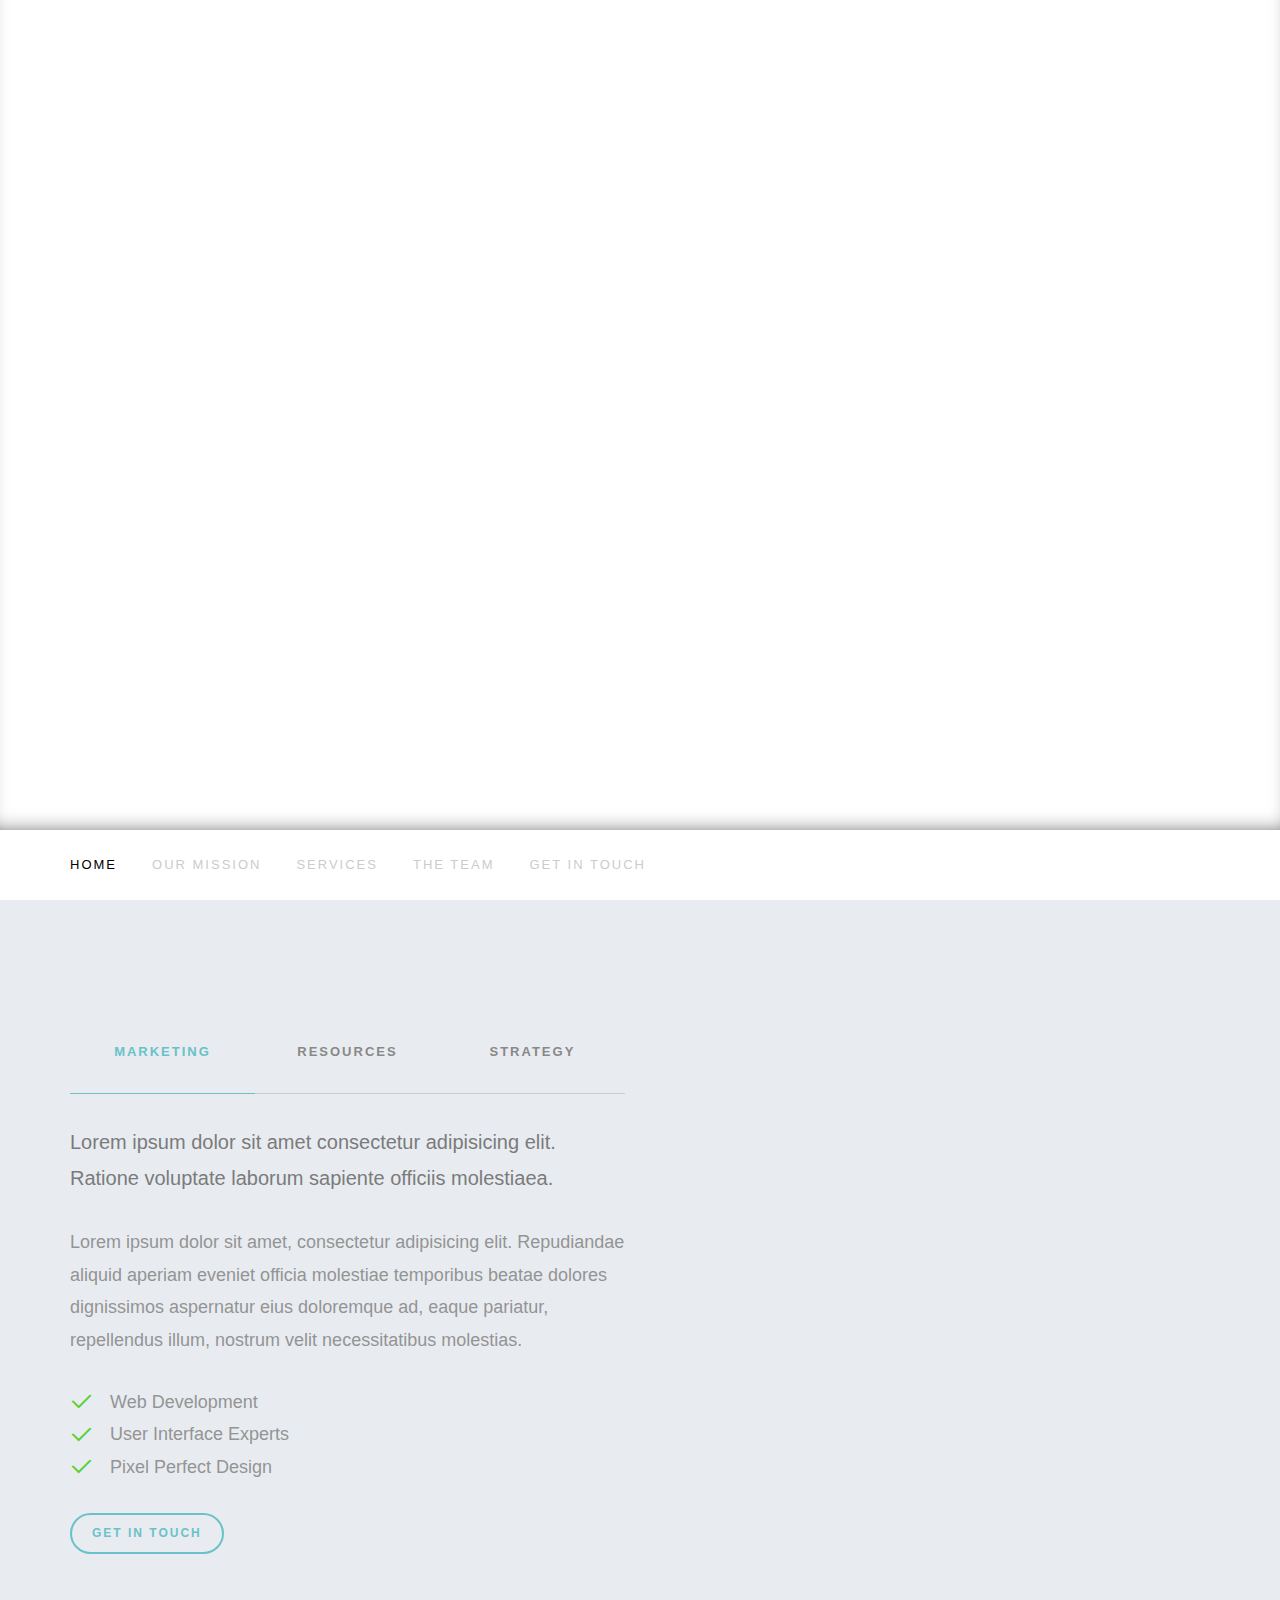
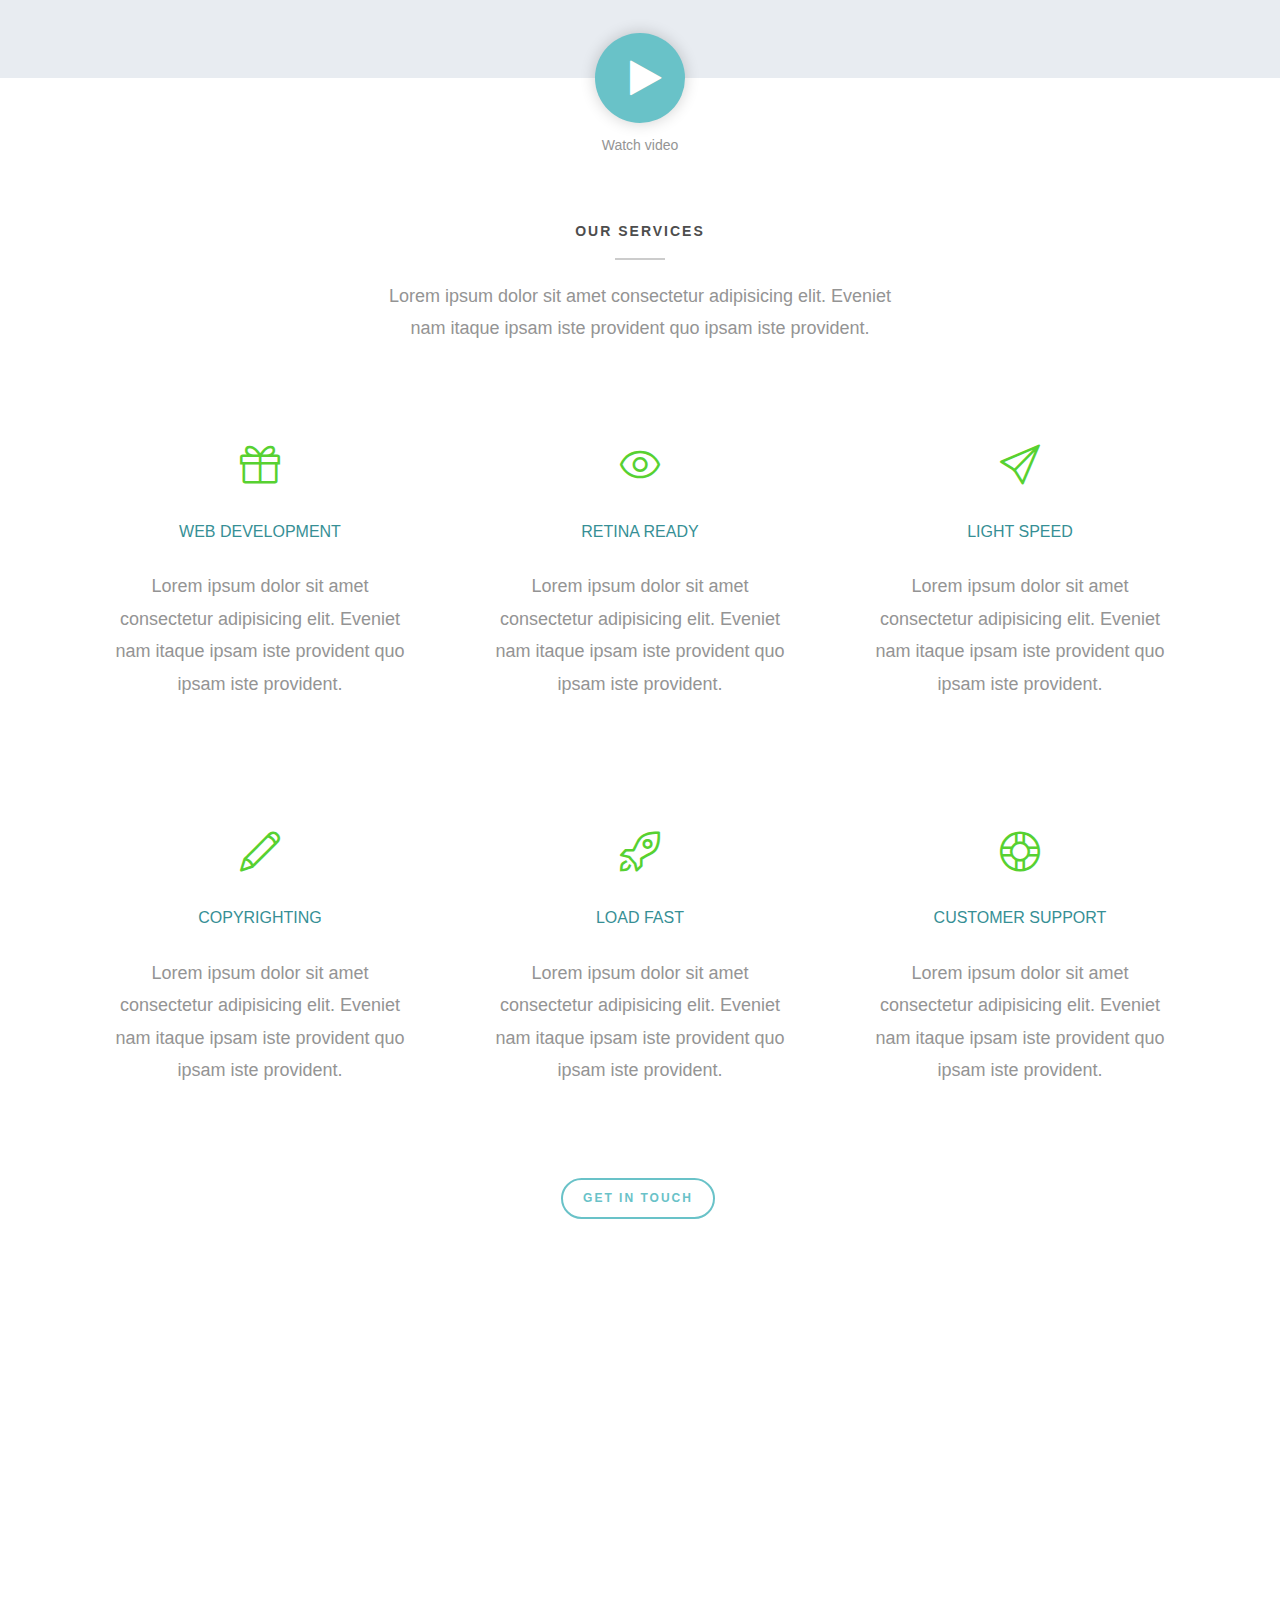
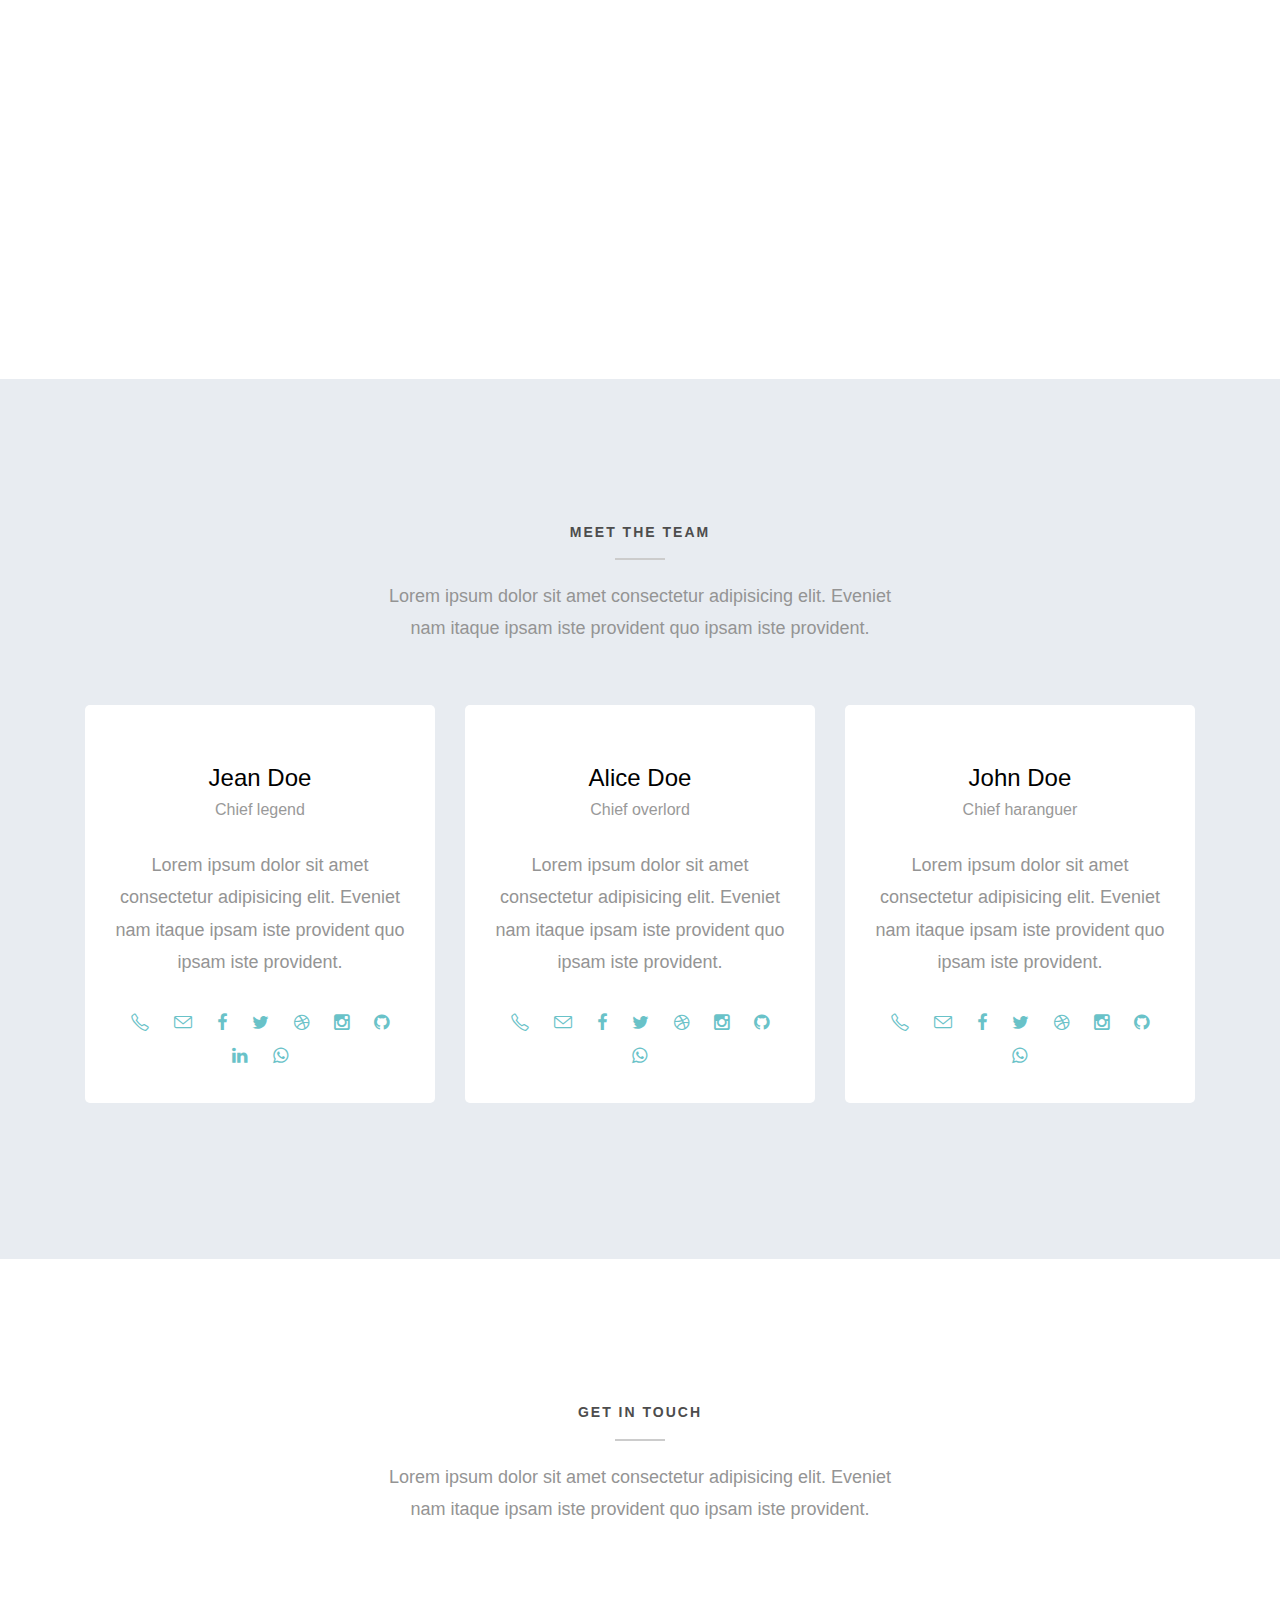
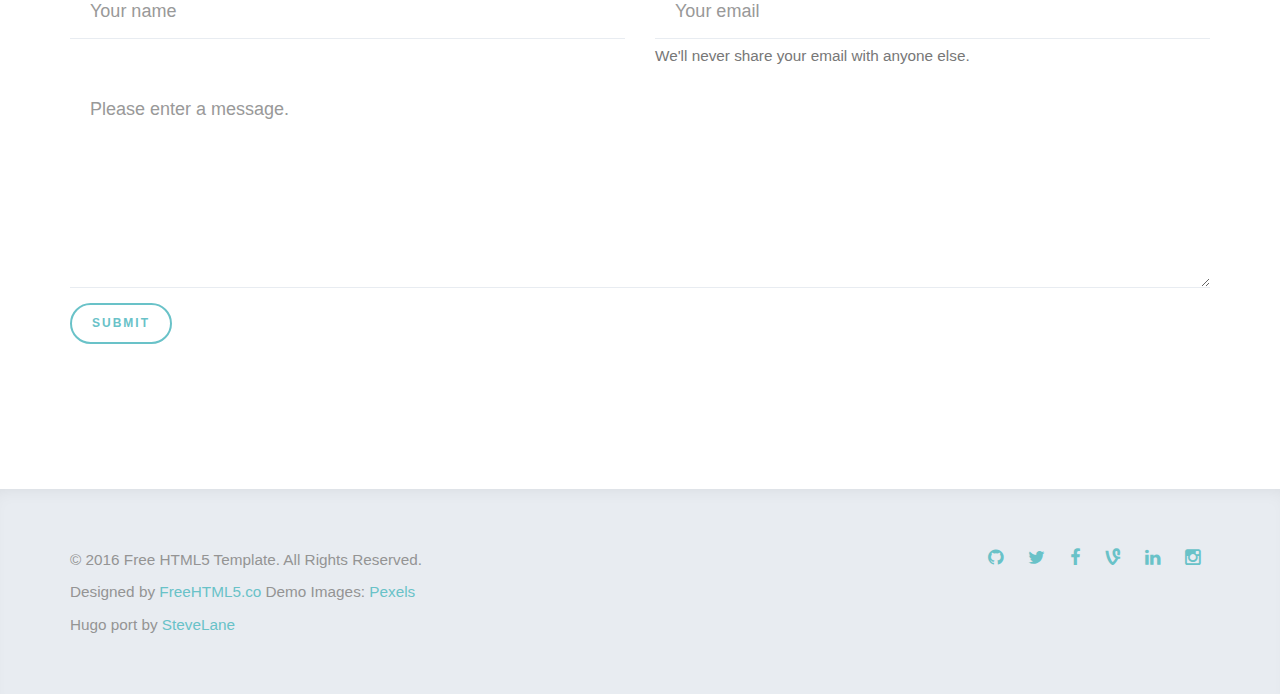
==== docs/index.html @ 8e211afe "initial commit" ====
<!DOCTYPE html>




<html>
  <head>
	<meta name="generator" content="Hugo 0.50" />
    <meta charset="utf-8">
<meta http-equiv="X-UA-Compatible" content="IE=edge">
<title> Earth Defenders</title>
<meta name="viewport" content="width=device-width, initial-scale=1">



<meta http-equiv="content-language" content="en-GB" />














<meta name="og:site_name" content="Earth Defenders">
<meta name="og:title" content="Earth Defenders">
<meta name="og:url" content="https://goearthdefenders.org/">
<meta name="twitter:title" content="Earth Defenders" />
<meta name="twitter:url" content="https://goearthdefenders.org/" />
<meta name="twitter:card" content="" />




    

<link rel="stylesheet" href="css/animate.css">

<link rel="stylesheet" href="css/icomoon.css">

<link rel="stylesheet" href="css/simple-line-icons.css">

<link rel="stylesheet" href="css/magnific-popup.css">

<link rel="stylesheet" href="css/bootstrap.css">

<link rel="stylesheet" href="css/style.css">

  </head>
  <body>

    
    <div class="fh5co-loader"></div>
    <div class="fh5co-page">
      <div id="fh5co-container">
	
	<div id="fh5co-home" class="js-fullheight-home" data-section="home" style="background-image: url(https://goearthdefenders.org/images/hero_bg.jpg);" data-stellar-background-ratio="0.5">
  <div class="container">
    <div class="col-md-6">
      <div class="js-fullheight-home fh5co-copy">
	<div class="js-fullheight-home fh5co-copy-inner">
	  <h1>Create awesome things for better web</h1>
	  <h2>Lovingly hand-crafted by the fine folks at <a href="http://freehtml5.co/">FreeHTML5.co</a></h2>
	</div>
      </div>
    </div>
  </div>
</div>

	
	<div class="js-sticky">
  <div class="fh5co-main-nav">
    <div class="container">
      <div class="fh5co-menu-1">

	<a href="#" data-nav-section="home">Home</a>

	
	<a href="#" data-nav-section="mission">Our Mission</a>
	

	
	<a href="#" data-nav-section="services">Services</a>
	

	
	<a href="#" data-nav-section="team">The Team</a>
	

	
	<a href="#" data-nav-section="contact">Get In Touch</a>
	
	
      </div>
    </div>
  </div>
</div>


	
	<div id="fh5co-about" data-section="mission">
  <div class="fh5co-2col">
    
    <div class="fh5co-2col-inner left">
      
      <div class="fh5co-tabs-container">
	<ul class="fh5co-tabs fh5co-three">
	  
	  <li class="active">
	    <a href="#" data-tab=marketing>Marketing</a>
	  </li>
	  
	  <li>
	    <a href="#" data-tab=analysis>Resources</a>
	  </li>
	  
	  <li>
	    <a href="#" data-tab=strategy>Strategy</a>
	  </li>
	  
	</ul>

	
	
	<div class="fh5co-tab-content active" data-tab-content=marketing>
	
	  <h2>Lorem ipsum dolor sit amet consectetur adipisicing elit. Ratione voluptate laborum sapiente officiis molestiaea.</h2>
	  <p>Lorem ipsum dolor sit amet, consectetur adipisicing elit. Repudiandae aliquid aperiam eveniet officia molestiae temporibus beatae dolores dignissimos aspernatur eius doloremque ad, eaque pariatur, repellendus illum, nostrum velit necessitatibus molestias.</p><ul class='checked'><li>Web Development</li><li>User Interface Experts</li><li>Pixel Perfect Design</li></ul><p><a href='#' class='btn btn-primary btn-outline fh5co-content-nav' data-nav-section='contact'>Get In Touch</a></p>

	</div>
	
	
	<div class="fh5co-tab-content" data-tab-content=analysis>
	
	  <h2>Quam quasi illum expedita dicta nemo fugit reprehenderit similique! Corporis praesentium magnam sequi.</h2>
	  <p>Lorem ipsum dolor sit amet, consectetur adipisicing elit. Nulla explicabo, molestiae eaque fugiat dolores est esse, doloremque placeat assumenda corrupti officia dolorum. Sunt saepe ut, explicabo consectetur, nostrum illo est.</p><ul class='checked'><li>Free HTML5 Templates</li><li>Free Bootstrap Templates</li><li>Free HTML5 Bootstrap Templates</li></ul><p><a href='#' class='btn btn-primary btn-outline fh5co-content-nav' data-nav-section='contact'>Get In Touch</a></p>

	</div>
	
	
	<div class="fh5co-tab-content" data-tab-content=strategy>
	
	  <h2>Magnam iste obcaecati illo laboriosam amet. Dignissimos sed quis voluptatum corporis adipisci amet.</h2>
	  <p>Lorem ipsum dolor sit amet, consectetur adipisicing elit. Distinctio dolore illum expedita placeat debitis, dignissimos obcaecati et modi. Possimus id dicta consequuntur veritatis, reiciendis at expedita voluptate sint distinctio eligendi!</p><ul class='checked'><li>Web Development</li><li>User Interface Experts</li><li>Pixel Perfect Design</li></ul><p><a href='#' class='btn btn-primary btn-outline fh5co-content-nav' data-nav-section='contact'>Get In Touch</a></p>

	</div>
	


      </div>
      
    </div>
    
  </div>
  
  <div class="fh5co-2col fh5co-text">
    <div class="fh5co-grid">
      
      
      <div class="fh5co-grid-item" style="background-image: url(https://goearthdefenders.org/images/img_3.jpg);"></div>
      
      <div class="fh5co-grid-item" style="background-image: url(https://goearthdefenders.org/images/img_2.jpg);"></div>
      
      <div class="fh5co-grid-item" style="background-image: url(https://goearthdefenders.org/images/img_1.jpg);"></div>
      
      <div class="fh5co-grid-item" style="background-image: url(https://goearthdefenders.org/images/img_4.jpg);"></div>
      
      
      
    </div>
  </div>
</div> 

	
	
	
	<div id="fh5co-services" data-section="services">
  
  
  <div class="fh5co-video"><a href="https://vimeo.com/channels/staffpicks/93951774" class="popup-vimeo"><i class="icon-play2"></i></a> <span>Watch video</span></div>
  
  <div class="container">
    <div class="col-md-6 col-md-offset-3 text-center fh5co-heading">
      <h2>Our Services</h2>
      <p>Lorem ipsum dolor sit amet consectetur adipisicing elit. Eveniet nam itaque ipsam iste provident quo ipsam iste provident.</p>
    </div>
    
    
    <div class="col-md-4">
      <div class="service">
	<div class="icon"><i class=icon-present></i></div>
	<h3>Web Development</h3>
	<p>Lorem ipsum dolor sit amet consectetur adipisicing elit. Eveniet nam itaque ipsam iste provident quo ipsam iste provident.</p>
      </div>
    </div>
    
    <div class="col-md-4">
      <div class="service">
	<div class="icon"><i class=icon-eye></i></div>
	<h3>Retina Ready</h3>
	<p>Lorem ipsum dolor sit amet consectetur adipisicing elit. Eveniet nam itaque ipsam iste provident quo ipsam iste provident.</p>
      </div>
    </div>
    
    <div class="col-md-4">
      <div class="service">
	<div class="icon"><i class=icon-paper-plane></i></div>
	<h3>Light Speed</h3>
	<p>Lorem ipsum dolor sit amet consectetur adipisicing elit. Eveniet nam itaque ipsam iste provident quo ipsam iste provident.</p>
      </div>
    </div>
    
    <div class="col-md-4">
      <div class="service">
	<div class="icon"><i class=icon-pencil></i></div>
	<h3>Copyrighting</h3>
	<p>Lorem ipsum dolor sit amet consectetur adipisicing elit. Eveniet nam itaque ipsam iste provident quo ipsam iste provident.</p>
      </div>
    </div>
    
    <div class="col-md-4">
      <div class="service">
	<div class="icon"><i class=icon-rocket></i></div>
	<h3>Load Fast</h3>
	<p>Lorem ipsum dolor sit amet consectetur adipisicing elit. Eveniet nam itaque ipsam iste provident quo ipsam iste provident.</p>
      </div>
    </div>
    
    <div class="col-md-4">
      <div class="service">
	<div class="icon"><i class=icon-support></i></div>
	<h3>Customer Support</h3>
	<p>Lorem ipsum dolor sit amet consectetur adipisicing elit. Eveniet nam itaque ipsam iste provident quo ipsam iste provident.</p>
      </div>
    </div>
    
    
    <div class="col-md-12 text-center">
      <p><a href="#" class="btn btn-primary btn-outline fh5co-content-nav" data-nav-section="contact">Get In Touch</a></p>
    </div>
    
  </div>
  
</div> 

	
	
	
	<div id="fh5co-gallery">
  
  <a href="https://goearthdefenders.org/images/img_1.jpg" class="fh5co-item image-popup" style="background-image: url(https://goearthdefenders.org/images/img_1.jpg)">
    <div class="fh5co-overlay"></div>
    <div class="fh5co-copy">
      <div class="fh5co-copy-inner">
	<h2>Consectetur adipisicing</h2>
	
	<h3>Web Design</h3>
	
      </div>
    </div>
  </a>
  
  <a href="https://goearthdefenders.org/images/img_2.jpg" class="fh5co-item image-popup" style="background-image: url(https://goearthdefenders.org/images/img_2.jpg)">
    <div class="fh5co-overlay"></div>
    <div class="fh5co-copy">
      <div class="fh5co-copy-inner">
	<h2>Consectetur adipisicing</h2>
	
	<h3>Web Design</h3>
	
      </div>
    </div>
  </a>
  
  <a href="https://goearthdefenders.org/images/img_3.jpg" class="fh5co-item image-popup" style="background-image: url(https://goearthdefenders.org/images/img_3.jpg)">
    <div class="fh5co-overlay"></div>
    <div class="fh5co-copy">
      <div class="fh5co-copy-inner">
	<h2>Consectetur adipisicing</h2>
	
	<h3>Web Design</h3>
	
      </div>
    </div>
  </a>
  
  <a href="https://goearthdefenders.org/images/img_2.jpg" class="fh5co-item image-popup" style="background-image: url(https://goearthdefenders.org/images/img_2.jpg)">
    <div class="fh5co-overlay"></div>
    <div class="fh5co-copy">
      <div class="fh5co-copy-inner">
	<h2>Consectetur adipisicing</h2>
	
	<h3>Web Design</h3>
	
      </div>
    </div>
  </a>
  
  <a href="https://goearthdefenders.org/images/img_3.jpg" class="fh5co-item image-popup" style="background-image: url(https://goearthdefenders.org/images/img_3.jpg)">
    <div class="fh5co-overlay"></div>
    <div class="fh5co-copy">
      <div class="fh5co-copy-inner">
	<h2>Consectetur adipisicing</h2>
	
	<h3>Web Design</h3>
	
      </div>
    </div>
  </a>
  
  <a href="https://goearthdefenders.org/images/img_2.jpg" class="fh5co-item image-popup" style="background-image: url(https://goearthdefenders.org/images/img_2.jpg)">
    <div class="fh5co-overlay"></div>
    <div class="fh5co-copy">
      <div class="fh5co-copy-inner">
	<h2>Consectetur adipisicing</h2>
	
	<h3>Web Design</h3>
	
      </div>
    </div>
  </a>
  
  <a href="https://goearthdefenders.org/images/img_3.jpg" class="fh5co-item image-popup" style="background-image: url(https://goearthdefenders.org/images/img_3.jpg)">
    <div class="fh5co-overlay"></div>
    <div class="fh5co-copy">
      <div class="fh5co-copy-inner">
	<h2>Consectetur adipisicing</h2>
	
	<h3>Web Design</h3>
	
      </div>
    </div>
  </a>
  
  <a href="https://goearthdefenders.org/images/img_4.jpg" class="fh5co-item image-popup" style="background-image: url(https://goearthdefenders.org/images/img_4.jpg)">
    <div class="fh5co-overlay"></div>
    <div class="fh5co-copy">
      <div class="fh5co-copy-inner">
	<h2>Consectetur adipisicing</h2>
	
	<h3>Web Design</h3>
	
      </div>
    </div>
  </a>
  
</div> 

	
	
	
	<div id="fh5co-team" data-section="team">
  <div class="container equal">
    
    <div class="col-md-6 col-md-offset-3 text-center fh5co-heading">
      <h2>Meet The Team</h2>
      <p>Lorem ipsum dolor sit amet consectetur adipisicing elit. Eveniet nam itaque ipsam iste provident quo ipsam iste provident.</p>
    </div>
    
    <div class="col-md-4 col-xs-12">
      <div class="person">
	<img src="https://goearthdefenders.org/images/person1.jpg" alt="" class="img-responsive">
	<h3>Jean Doe</h3>
	<h4>Chief legend</h4>
	<p>Lorem ipsum dolor sit amet consectetur adipisicing elit. Eveniet nam itaque ipsam iste provident quo ipsam iste provident.</p>
	<ul class="social">
	  
	  <li><a href="tel:#"><i class="icon-phone"></i></a></li>
	  
	  
	  <li><a href="mailto:#"><i class="icon-envelope"></i></a></li>
	  
	  
	  <li><a href="#"><i class="icon-facebook"></i></a></li>
	  
	  
	  <li><a href="#"><i class="icon-twitter"></i></a></li>
	  
	  
	  <li><a href="#"><i class="icon-dribbble"></i></a></li>
	  
	  
	  <li><a href="#"><i class="icon-instagram"></i></a></li>
	  
	  
	  <li><a href="#"><i class="icon-github"></i></a></li>
	  
	  
	  <li><a href="#"><i class="icon-linkedin"></i></a></li>
	  
	  
	  <li><a href="#"><i class="icon-whatsapp"></i></a></li>
	  
	</ul>
      </div>
    </div>
    
    <div class="col-md-4 col-xs-12">
      <div class="person">
	<img src="https://goearthdefenders.org/images/person2.jpg" alt="" class="img-responsive">
	<h3>Alice Doe</h3>
	<h4>Chief overlord</h4>
	<p>Lorem ipsum dolor sit amet consectetur adipisicing elit. Eveniet nam itaque ipsam iste provident quo ipsam iste provident.</p>
	<ul class="social">
	  
	  <li><a href="tel:#"><i class="icon-phone"></i></a></li>
	  
	  
	  <li><a href="mailto:#"><i class="icon-envelope"></i></a></li>
	  
	  
	  <li><a href="#"><i class="icon-facebook"></i></a></li>
	  
	  
	  <li><a href="#"><i class="icon-twitter"></i></a></li>
	  
	  
	  <li><a href="#"><i class="icon-dribbble"></i></a></li>
	  
	  
	  <li><a href="#"><i class="icon-instagram"></i></a></li>
	  
	  
	  <li><a href="#"><i class="icon-github"></i></a></li>
	  
	  
	  
	  <li><a href="#"><i class="icon-whatsapp"></i></a></li>
	  
	</ul>
      </div>
    </div>
    
    <div class="col-md-4 col-xs-12">
      <div class="person">
	<img src="https://goearthdefenders.org/images/person3.jpg" alt="" class="img-responsive">
	<h3>John Doe</h3>
	<h4>Chief haranguer</h4>
	<p>Lorem ipsum dolor sit amet consectetur adipisicing elit. Eveniet nam itaque ipsam iste provident quo ipsam iste provident.</p>
	<ul class="social">
	  
	  <li><a href="tel:#"><i class="icon-phone"></i></a></li>
	  
	  
	  <li><a href="mailto:#"><i class="icon-envelope"></i></a></li>
	  
	  
	  <li><a href="#"><i class="icon-facebook"></i></a></li>
	  
	  
	  <li><a href="#"><i class="icon-twitter"></i></a></li>
	  
	  
	  <li><a href="#"><i class="icon-dribbble"></i></a></li>
	  
	  
	  <li><a href="#"><i class="icon-instagram"></i></a></li>
	  
	  
	  <li><a href="#"><i class="icon-github"></i></a></li>
	  
	  
	  
	  <li><a href="#"><i class="icon-whatsapp"></i></a></li>
	  
	</ul>
      </div>
    </div>
    
    
  </div>
</div> 

	

	
	<div id="fh5co-contact" data-section="contact">
  <div class="container">
    <div class="col-md-6 col-md-offset-3 text-center fh5co-heading">
      
      <h2>Get In Touch</h2>
      <p>Lorem ipsum dolor sit amet consectetur adipisicing elit. Eveniet nam itaque ipsam iste provident quo ipsam iste provident.</p>
      
    </div>
    <form name="contact-form" netlify-honeypot="_gotcha" action="thank-you" netlify>
      <div class="row">
	<div class="col-md-6">
	  <div class="form-group">
	    
		  
	    <input type="text" class="form-control" id="inputName" placeholder="Your name" name="_name">
		  
	  </div>
	</div>
	<div class="col-md-6">
	  <div class="form-group">
			
	    <input type="email" class="form-control" id="inputEmail" placeholder="Your email" name="_replyto" required>
	    <small id="emailHelp" class="form-text text-muted">We&#39;ll never share your email with anyone else.</small>
		  
	  </div>
	</div>
	<div class="col-md-12">
	  <div class="form-group">
		  
	    <textarea class="form-control" id="inputBody" cols="30" rows="7" placeholder="Please enter a message." name="message"></textarea>
		  
	  </div>
	</div>
	<div class="col-md-12">
	  <div class="form-group">
	    <input type="hidden" name="_subject" value="New website query">
	    <input type="text" name="_gotcha" style="display:none">
	    <button type="submit" class="btn btn-primary btn-outline" value="Send">Submit</button>
	    
	  </div>
	</div>
      </div>

    </form>
  </div>
</div>

	
	
	
	<div id="fh5co-footer">
  <div class="container">
    <div class="row">
      
      <div class="col-md-6">
	<small>&copy; 2016 Free HTML5 Template. All Rights Reserved. <br> Designed by <a href='http://freehtml5.co/' target='_blank'>FreeHTML5.co</a> Demo Images: <a href='http://pexels.com/' target='_blank'>Pexels</a><br>Hugo port by <a href='https://github.com/SteveLane/' target='_blank'>SteveLane</a></small>
      </div>
      <div class="col-md-6">
	<ul class="fh5co-social">
	  
	  <li><a href="#"><i class="icon-github"></i></a></li>
	  
	  
	  <li><a href="#"><i class="icon-twitter"></i></a></li>
	  
	  
	  <li><a href="#"><i class="icon-facebook"></i></a></li>
	  
	  
	  <li><a href="#"><i class="icon-vine"></i></a></li>
	  
	  
	  <li><a href="#"><i class="icon-linkedin"></i></a></li>
	  
	  
	  <li><a href="#"><i class="icon-instagram"></i></a></li>
	  
	</ul>
      </div>
      
    </div>
  </div>
</div>

	
      
      </div>
    </div>
    
    <div class="gototop js-top">
  <a href="#" class="js-gotop"><i class="icon-arrow-up"></i></a>
</div>

<script src="js/jquery.min.js"></script>

<script src="js/jquery.easing.1.3.js"></script>

<script src="js/bootstrap.min.js"></script>

<script src="js/jquery.waypoints.min.js"></script>

<script src="js/jquery.stellar.min.js"></script>

<script src="js/jquery.magnific-popup.min.js"></script>
<script src="js/magnific-popup-options.js"></script>

<script src="js/main.js"></script>

    
  </body>
</html>
---- docs/css/icomoon.css ----
@font-face {
	font-family: 'icomoon';
	src:url('../fonts/icomoon/icomoon.eot?qtatmt');
	src:url('../fonts/icomoon/icomoon.eot?qtatmt#iefix') format('embedded-opentype'),
		url('../fonts/icomoon/icomoon.ttf?qtatmt') format('truetype'),
		url('../fonts/icomoon/icomoon.woff?qtatmt') format('woff'),
		url('../fonts/icomoon/icomoon.svg?qtatmt#icomoon') format('svg');
	font-weight: normal;
	font-style: normal;
}

[class^="icon-"], [class*=" icon-"] {
	font-family: 'icomoon';
	speak: none;
	font-style: normal;
	font-weight: normal;
	font-variant: normal;
	text-transform: none;
	line-height: 1;

	/* Better Font Rendering =========== */
	-webkit-font-smoothing: antialiased;
	-moz-osx-font-smoothing: grayscale;
}

.icon-glass:before {
	content: "\f000";
}
.icon-music:before {
	content: "\f001";
}
.icon-search2:before {
	content: "\f002";
}
.icon-envelope-o:before {
	content: "\f003";
}
.icon-heart:before {
	content: "\f004";
}
.icon-star:before {
	content: "\f005";
}
.icon-star-o:before {
	content: "\f006";
}
.icon-user:before {
	content: "\f007";
}
.icon-film:before {
	content: "\f008";
}
.icon-th-large:before {
	content: "\f009";
}
.icon-th:before {
	content: "\f00a";
}
.icon-th-list:before {
	content: "\f00b";
}
.icon-check:before {
	content: "\f00c";
}
.icon-close:before {
	content: "\f00d";
}
.icon-remove:before {
	content: "\f00d";
}
.icon-times:before {
	content: "\f00d";
}
.icon-search-plus:before {
	content: "\f00e";
}
.icon-search-minus:before {
	content: "\f010";
}
.icon-power-off:before {
	content: "\f011";
}
.icon-signal:before {
	content: "\f012";
}
.icon-cog:before {
	content: "\f013";
}
.icon-gear:before {
	content: "\f013";
}
.icon-trash-o:before {
	content: "\f014";
}
.icon-home:before {
	content: "\f015";
}
.icon-file-o:before {
	content: "\f016";
}
.icon-clock-o:before {
	content: "\f017";
}
.icon-road:before {
	content: "\f018";
}
.icon-download:before {
	content: "\f019";
}
.icon-arrow-circle-o-down:before {
	content: "\f01a";
}
.icon-arrow-circle-o-up:before {
	content: "\f01b";
}
.icon-inbox:before {
	content: "\f01c";
}
.icon-play-circle-o:before {
	content: "\f01d";
}
.icon-repeat2:before {
	content: "\f01e";
}
.icon-rotate-right:before {
	content: "\f01e";
}
.icon-refresh:before {
	content: "\f021";
}
.icon-list-alt:before {
	content: "\f022";
}
.icon-lock:before {
	content: "\f023";
}
.icon-flag:before {
	content: "\f024";
}
.icon-headphones:before {
	content: "\f025";
}
.icon-volume-off:before {
	content: "\f026";
}
.icon-volume-down:before {
	content: "\f027";
}
.icon-volume-up:before {
	content: "\f028";
}
.icon-qrcode:before {
	content: "\f029";
}
.icon-barcode:before {
	content: "\f02a";
}
.icon-tag:before {
	content: "\f02b";
}
.icon-tags:before {
	content: "\f02c";
}
.icon-book:before {
	content: "\f02d";
}
.icon-bookmark:before {
	content: "\f02e";
}
.icon-print:before {
	content: "\f02f";
}
.icon-camera:before {
	content: "\f030";
}
.icon-font:before {
	content: "\f031";
}
.icon-bold:before {
	content: "\f032";
}
.icon-italic:before {
	content: "\f033";
}
.icon-text-height:before {
	content: "\f034";
}
.icon-text-width:before {
	content: "\f035";
}
.icon-align-left:before {
	content: "\f036";
}
.icon-align-center2:before {
	content: "\f037";
}
.icon-align-right:before {
	content: "\f038";
}
.icon-align-justify2:before {
	content: "\f039";
}
.icon-list:before {
	content: "\f03a";
}
.icon-dedent:before {
	content: "\f03b";
}
.icon-outdent:before {
	content: "\f03b";
}
.icon-indent:before {
	content: "\f03c";
}
.icon-video-camera:before {
	content: "\f03d";
}
.icon-image:before {
	content: "\f03e";
}
.icon-photo:before {
	content: "\f03e";
}
.icon-picture-o:before {
	content: "\f03e";
}
.icon-pencil:before {
	content: "\f040";
}
.icon-map-marker:before {
	content: "\f041";
}
.icon-adjust:before {
	content: "\f042";
}
.icon-tint:before {
	content: "\f043";
}
.icon-edit:before {
	content: "\f044";
}
.icon-pencil-square-o:before {
	content: "\f044";
}
.icon-share-square-o:before {
	content: "\f045";
}
.icon-check-square-o:before {
	content: "\f046";
}
.icon-arrows:before {
	content: "\f047";
}
.icon-step-backward:before {
	content: "\f048";
}
.icon-fast-backward:before {
	content: "\f049";
}
.icon-backward:before {
	content: "\f04a";
}
.icon-play2:before {
	content: "\f04b";
}
.icon-pause2:before {
	content: "\f04c";
}
.icon-stop2:before {
	content: "\f04d";
}
.icon-forward:before {
	content: "\f04e";
}
.icon-fast-forward2:before {
	content: "\f050";
}
.icon-step-forward:before {
	content: "\f051";
}
.icon-eject:before {
	content: "\f052";
}
.icon-chevron-left:before {
	content: "\f053";
}
.icon-chevron-right:before {
	content: "\f054";
}
.icon-plus-circle:before {
	content: "\f055";
}
.icon-minus-circle:before {
	content: "\f056";
}
.icon-times-circle:before {
	content: "\f057";
}
.icon-check-circle:before {
	content: "\f058";
}
.icon-question-circle:before {
	content: "\f059";
}
.icon-info-circle:before {
	content: "\f05a";
}
.icon-crosshairs:before {
	content: "\f05b";
}
.icon-times-circle-o:before {
	content: "\f05c";
}
.icon-check-circle-o:before {
	content: "\f05d";
}
.icon-ban2:before {
	content: "\f05e";
}
.icon-arrow-left:before {
	content: "\f060";
}
.icon-arrow-right:before {
	content: "\f061";
}
.icon-arrow-up:before {
	content: "\f062";
}
.icon-arrow-down:before {
	content: "\f063";
}
.icon-mail-forward:before {
	content: "\f064";
}
.icon-share:before {
	content: "\f064";
}
.icon-expand2:before {
	content: "\f065";
}
.icon-compress:before {
	content: "\f066";
}
.icon-plus:before {
	content: "\f067";
}
.icon-minus:before {
	content: "\f068";
}
.icon-asterisk:before {
	content: "\f069";
}
.icon-exclamation-circle:before {
	content: "\f06a";
}
.icon-gift:before {
	content: "\f06b";
}
.icon-leaf:before {
	content: "\f06c";
}
.icon-fire:before {
	content: "\f06d";
}
.icon-eye:before {
	content: "\f06e";
}
.icon-eye-slash:before {
	content: "\f070";
}
.icon-exclamation-triangle:before {
	content: "\f071";
}
.icon-warning:before {
	content: "\f071";
}
.icon-plane:before {
	content: "\f072";
}
.icon-calendar:before {
	content: "\f073";
}
.icon-random:before {
	content: "\f074";
}
.icon-comment:before {
	content: "\f075";
}
.icon-magnet:before {
	content: "\f076";
}
.icon-chevron-up:before {
	content: "\f077";
}
.icon-chevron-down:before {
	content: "\f078";
}
.icon-retweet:before {
	content: "\f079";
}
.icon-shopping-cart:before {
	content: "\f07a";
}
.icon-folder:before {
	content: "\f07b";
}
.icon-folder-open:before {
	content: "\f07c";
}
.icon-arrows-v:before {
	content: "\f07d";
}
.icon-arrows-h:before {
	content: "\f07e";
}
.icon-bar-chart:before {
	content: "\f080";
}
.icon-bar-chart-o:before {
	content: "\f080";
}
.icon-twitter-square:before {
	content: "\f081";
}
.icon-facebook-square:before {
	content: "\f082";
}
.icon-camera-retro:before {
	content: "\f083";
}
.icon-key:before {
	content: "\f084";
}
.icon-cogs:before {
	content: "\f085";
}
.icon-gears:before {
	content: "\f085";
}
.icon-comments:before {
	content: "\f086";
}
.icon-thumbs-o-up:before {
	content: "\f087";
}
.icon-thumbs-o-down:before {
	content: "\f088";
}
.icon-star-half:before {
	content: "\f089";
}
.icon-heart-o:before {
	content: "\f08a";
}
.icon-sign-out:before {
	content: "\f08b";
}
.icon-linkedin-square:before {
	content: "\f08c";
}
.icon-thumb-tack:before {
	content: "\f08d";
}
.icon-external-link:before {
	content: "\f08e";
}
.icon-sign-in:before {
	content: "\f090";
}
.icon-trophy:before {
	content: "\f091";
}
.icon-github-square:before {
	content: "\f092";
}
.icon-upload:before {
	content: "\f093";
}
.icon-lemon-o:before {
	content: "\f094";
}
.icon-phone:before {
	content: "\f095";
}
.icon-square-o:before {
	content: "\f096";
}
.icon-bookmark-o:before {
	content: "\f097";
}
.icon-phone-square:before {
	content: "\f098";
}
.icon-twitter:before {
	content: "\f099";
}
.icon-facebook:before {
	content: "\f09a";
}
.icon-facebook-f:before {
	content: "\f09a";
}
.icon-github:before {
	content: "\f09b";
}
.icon-unlock2:before {
	content: "\f09c";
}
.icon-credit-card:before {
	content: "\f09d";
}
.icon-feed:before {
	content: "\f09e";
}
.icon-rss:before {
	content: "\f09e";
}
.icon-hdd-o:before {
	content: "\f0a0";
}
.icon-bullhorn:before {
	content: "\f0a1";
}
.icon-bell-o:before {
	content: "\f0a2";
}
.icon-certificate:before {
	content: "\f0a3";
}
.icon-hand-o-right:before {
	content: "\f0a4";
}
.icon-hand-o-left:before {
	content: "\f0a5";
}
.icon-hand-o-up:before {
	content: "\f0a6";
}
.icon-hand-o-down:before {
	content: "\f0a7";
}
.icon-arrow-circle-left:before {
	content: "\f0a8";
}
.icon-arrow-circle-right:before {
	content: "\f0a9";
}
.icon-arrow-circle-up:before {
	content: "\f0aa";
}
.icon-arrow-circle-down:before {
	content: "\f0ab";
}
.icon-globe:before {
	content: "\f0ac";
}
.icon-wrench:before {
	content: "\f0ad";
}
.icon-tasks:before {
	content: "\f0ae";
}
.icon-filter:before {
	content: "\f0b0";
}
.icon-briefcase:before {
	content: "\f0b1";
}
.icon-arrows-alt:before {
	content: "\f0b2";
}
.icon-group:before {
	content: "\f0c0";
}
.icon-users:before {
	content: "\f0c0";
}
.icon-chain:before {
	content: "\f0c1";
}
.icon-link:before {
	content: "\f0c1";
}
.icon-cloud:before {
	content: "\f0c2";
}
.icon-flask:before {
	content: "\f0c3";
}
.icon-cut:before {
	content: "\f0c4";
}
.icon-scissors:before {
	content: "\f0c4";
}
.icon-copy:before {
	content: "\f0c5";
}
.icon-files-o:before {
	content: "\f0c5";
}
.icon-paperclip:before {
	content: "\f0c6";
}
.icon-floppy-o:before {
	content: "\f0c7";
}
.icon-save:before {
	content: "\f0c7";
}
.icon-square:before {
	content: "\f0c8";
}
.icon-bars:before {
	content: "\f0c9";
}
.icon-navicon:before {
	content: "\f0c9";
}
.icon-reorder:before {
	content: "\f0c9";
}
.icon-list-ul:before {
	content: "\f0ca";
}
.icon-list-ol:before {
	content: "\f0cb";
}
.icon-strikethrough:before {
	content: "\f0cc";
}
.icon-underline:before {
	content: "\f0cd";
}
.icon-table:before {
	content: "\f0ce";
}
.icon-magic:before {
	content: "\f0d0";
}
.icon-truck:before {
	content: "\f0d1";
}
.icon-pinterest:before {
	content: "\f0d2";
}
.icon-pinterest-square:before {
	content: "\f0d3";
}
.icon-google-plus-square:before {
	content: "\f0d4";
}
.icon-google-plus:before {
	content: "\f0d5";
}
.icon-money:before {
	content: "\f0d6";
}
.icon-caret-down:before {
	content: "\f0d7";
}
.icon-caret-up:before {
	content: "\f0d8";
}
.icon-caret-left:before {
	content: "\f0d9";
}
.icon-caret-right:before {
	content: "\f0da";
}
.icon-columns2:before {
	content: "\f0db";
}
.icon-sort:before {
	content: "\f0dc";
}
.icon-unsorted:before {
	content: "\f0dc";
}
.icon-sort-desc:before {
	content: "\f0dd";
}
.icon-sort-down:before {
	content: "\f0dd";
}
.icon-sort-asc:before {
	content: "\f0de";
}
.icon-sort-up:before {
	content: "\f0de";
}
.icon-envelope:before {
	content: "\f0e0";
}
.icon-linkedin:before {
	content: "\f0e1";
}
.icon-rotate-left:before {
	content: "\f0e2";
}
.icon-undo:before {
	content: "\f0e2";
}
.icon-gavel:before {
	content: "\f0e3";
}
.icon-legal:before {
	content: "\f0e3";
}
.icon-dashboard:before {
	content: "\f0e4";
}
.icon-tachometer:before {
	content: "\f0e4";
}
.icon-comment-o:before {
	content: "\f0e5";
}
.icon-comments-o:before {
	content: "\f0e6";
}
.icon-bolt:before {
	content: "\f0e7";
}
.icon-flash:before {
	content: "\f0e7";
}
.icon-sitemap:before {
	content: "\f0e8";
}
.icon-umbrella2:before {
	content: "\f0e9";
}
.icon-clipboard:before {
	content: "\f0ea";
}
.icon-paste:before {
	content: "\f0ea";
}
.icon-lightbulb-o:before {
	content: "\f0eb";
}
.icon-exchange:before {
	content: "\f0ec";
}
.icon-cloud-download2:before {
	content: "\f0ed";
}
.icon-cloud-upload2:before {
	content: "\f0ee";
}
.icon-user-md:before {
	content: "\f0f0";
}
.icon-stethoscope:before {
	content: "\f0f1";
}
.icon-suitcase:before {
	content: "\f0f2";
}
.icon-bell:before {
	content: "\f0f3";
}
.icon-coffee:before {
	content: "\f0f4";
}
.icon-cutlery:before {
	content: "\f0f5";
}
.icon-file-text-o:before {
	content: "\f0f6";
}
.icon-building-o:before {
	content: "\f0f7";
}
.icon-hospital-o:before {
	content: "\f0f8";
}
.icon-ambulance:before {
	content: "\f0f9";
}
.icon-medkit:before {
	content: "\f0fa";
}
.icon-fighter-jet:before {
	content: "\f0fb";
}
.icon-beer:before {
	content: "\f0fc";
}
.icon-h-square:before {
	content: "\f0fd";
}
.icon-plus-square:before {
	content: "\f0fe";
}
.icon-angle-double-left:before {
	content: "\f100";
}
.icon-angle-double-right:before {
	content: "\f101";
}
.icon-angle-double-up:before {
	content: "\f102";
}
.icon-angle-double-down:before {
	content: "\f103";
}
.icon-angle-left:before {
	content: "\f104";
}
.icon-angle-right:before {
	content: "\f105";
}
.icon-angle-up:before {
	content: "\f106";
}
.icon-angle-down:before {
	content: "\f107";
}
.icon-desktop:before {
	content: "\f108";
}
.icon-laptop:before {
	content: "\f109";
}
.icon-tablet:before {
	content: "\f10a";
}
.icon-mobile:before {
	content: "\f10b";
}
.icon-mobile-phone:before {
	content: "\f10b";
}
.icon-circle-o:before {
	content: "\f10c";
}
.icon-quote-left:before {
	content: "\f10d";
}
.icon-quote-right:before {
	content: "\f10e";
}
.icon-spinner:before {
	content: "\f110";
}
.icon-circle:before {
	content: "\f111";
}
.icon-mail-reply:before {
	content: "\f112";
}
.icon-reply:before {
	content: "\f112";
}
.icon-github-alt:before {
	content: "\f113";
}
.icon-folder-o:before {
	content: "\f114";
}
.icon-folder-open-o:before {
	content: "\f115";
}
.icon-smile-o:before {
	content: "\f118";
}
.icon-frown-o:before {
	content: "\f119";
}
.icon-meh-o:before {
	content: "\f11a";
}
.icon-gamepad:before {
	content: "\f11b";
}
.icon-keyboard-o:before {
	content: "\f11c";
}
.icon-flag-o:before {
	content: "\f11d";
}
.icon-flag-checkered:before {
	content: "\f11e";
}
.icon-terminal:before {
	content: "\f120";
}
.icon-code:before {
	content: "\f121";
}
.icon-mail-reply-all:before {
	content: "\f122";
}
.icon-reply-all:before {
	content: "\f122";
}
.icon-star-half-empty:before {
	content: "\f123";
}
.icon-star-half-full:before {
	content: "\f123";
}
.icon-star-half-o:before {
	content: "\f123";
}
.icon-location-arrow:before {
	content: "\f124";
}
.icon-crop:before {
	content: "\f125";
}
.icon-code-fork:before {
	content: "\f126";
}
.icon-chain-broken:before {
	content: "\f127";
}
.icon-unlink:before {
	content: "\f127";
}
.icon-question:before {
	content: "\f128";
}
.icon-info:before {
	content: "\f129";
}
.icon-exclamation:before {
	content: "\f12a";
}
.icon-superscript:before {
	content: "\f12b";
}
.icon-subscript:before {
	content: "\f12c";
}
.icon-eraser:before {
	content: "\f12d";
}
.icon-puzzle-piece:before {
	content: "\f12e";
}
.icon-microphone2:before {
	content: "\f130";
}
.icon-microphone-slash:before {
	content: "\f131";
}
.icon-shield:before {
	content: "\f132";
}
.icon-calendar-o:before {
	content: "\f133";
}
.icon-fire-extinguisher:before {
	content: "\f134";
}
.icon-rocket:before {
	content: "\f135";
}
.icon-maxcdn:before {
	content: "\f136";
}
.icon-chevron-circle-left:before {
	content: "\f137";
}
.icon-chevron-circle-right:before {
	content: "\f138";
}
.icon-chevron-circle-up:before {
	content: "\f139";
}
.icon-chevron-circle-down:before {
	content: "\f13a";
}
.icon-html5:before {
	content: "\f13b";
}
.icon-css3:before {
	content: "\f13c";
}
.icon-anchor2:before {
	content: "\f13d";
}
.icon-unlock-alt:before {
	content: "\f13e";
}
.icon-bullseye:before {
	content: "\f140";
}
.icon-ellipsis-h:before {
	content: "\f141";
}
.icon-ellipsis-v:before {
	content: "\f142";
}
.icon-rss-square:before {
	content: "\f143";
}
.icon-play-circle:before {
	content: "\f144";
}
.icon-ticket:before {
	content: "\f145";
}
.icon-minus-square:before {
	content: "\f146";
}
.icon-minus-square-o:before {
	content: "\f147";
}
.icon-level-up:before {
	content: "\f148";
}
.icon-level-down:before {
	content: "\f149";
}
.icon-check-square:before {
	content: "\f14a";
}
.icon-pencil-square:before {
	content: "\f14b";
}
.icon-external-link-square:before {
	content: "\f14c";
}
.icon-share-square:before {
	content: "\f14d";
}
.icon-compass:before {
	content: "\f14e";
}
.icon-caret-square-o-down:before {
	content: "\f150";
}
.icon-toggle-down:before {
	content: "\f150";
}
.icon-caret-square-o-up:before {
	content: "\f151";
}
.icon-toggle-up:before {
	content: "\f151";
}
.icon-caret-square-o-right:before {
	content: "\f152";
}
.icon-toggle-right:before {
	content: "\f152";
}
.icon-eur:before {
	content: "\f153";
}
.icon-euro:before {
	content: "\f153";
}
.icon-gbp:before {
	content: "\f154";
}
.icon-dollar:before {
	content: "\f155";
}
.icon-usd:before {
	content: "\f155";
}
.icon-inr:before {
	content: "\f156";
}
.icon-rupee:before {
	content: "\f156";
}
.icon-cny:before {
	content: "\f157";
}
.icon-jpy:before {
	content: "\f157";
}
.icon-rmb:before {
	content: "\f157";
}
.icon-yen:before {
	content: "\f157";
}
.icon-rouble:before {
	content: "\f158";
}
.icon-rub:before {
	content: "\f158";
}
.icon-ruble:before {
	content: "\f158";
}
.icon-krw:before {
	content: "\f159";
}
.icon-won:before {
	content: "\f159";
}
.icon-bitcoin:before {
	content: "\f15a";
}
.icon-btc:before {
	content: "\f15a";
}
.icon-file2:before {
	content: "\f15b";
}
.icon-file-text:before {
	content: "\f15c";
}
.icon-sort-alpha-asc:before {
	content: "\f15d";
}
.icon-sort-alpha-desc:before {
	content: "\f15e";
}
.icon-sort-amount-asc:before {
	content: "\f160";
}
.icon-sort-amount-desc:before {
	content: "\f161";
}
.icon-sort-numeric-asc:before {
	content: "\f162";
}
.icon-sort-numeric-desc:before {
	content: "\f163";
}
.icon-thumbs-up:before {
	content: "\f164";
}
.icon-thumbs-down:before {
	content: "\f165";
}
.icon-youtube-square:before {
	content: "\f166";
}
.icon-youtube:before {
	content: "\f167";
}
.icon-xing:before {
	content: "\f168";
}
.icon-xing-square:before {
	content: "\f169";
}
.icon-youtube-play:before {
	content: "\f16a";
}
.icon-dropbox:before {
	content: "\f16b";
}
.icon-stack-overflow:before {
	content: "\f16c";
}
.icon-instagram:before {
	content: "\f16d";
}
.icon-flickr:before {
	content: "\f16e";
}
.icon-adn:before {
	content: "\f170";
}
.icon-bitbucket:before {
	content: "\f171";
}
.icon-bitbucket-square:before {
	content: "\f172";
}
.icon-tumblr:before {
	content: "\f173";
}
.icon-tumblr-square:before {
	content: "\f174";
}
.icon-long-arrow-down:before {
	content: "\f175";
}
.icon-long-arrow-up:before {
	content: "\f176";
}
.icon-long-arrow-left:before {
	content: "\f177";
}
.icon-long-arrow-right:before {
	content: "\f178";
}
.icon-apple:before {
	content: "\f179";
}
.icon-windows:before {
	content: "\f17a";
}
.icon-android:before {
	content: "\f17b";
}
.icon-linux:before {
	content: "\f17c";
}
.icon-dribbble:before {
	content: "\f17d";
}
.icon-skype:before {
	content: "\f17e";
}
.icon-foursquare:before {
	content: "\f180";
}
.icon-trello:before {
	content: "\f181";
}
.icon-female:before {
	content: "\f182";
}
.icon-male:before {
	content: "\f183";
}
.icon-gittip:before {
	content: "\f184";
}
.icon-gratipay:before {
	content: "\f184";
}
.icon-sun-o:before {
	content: "\f185";
}
.icon-moon-o:before {
	content: "\f186";
}
.icon-archive:before {
	content: "\f187";
}
.icon-bug:before {
	content: "\f188";
}
.icon-vk:before {
	content: "\f189";
}
.icon-weibo:before {
	content: "\f18a";
}
.icon-renren:before {
	content: "\f18b";
}
.icon-pagelines:before {
	content: "\f18c";
}
.icon-stack-exchange:before {
	content: "\f18d";
}
.icon-arrow-circle-o-right:before {
	content: "\f18e";
}
.icon-arrow-circle-o-left:before {
	content: "\f190";
}
.icon-caret-square-o-left:before {
	content: "\f191";
}
.icon-toggle-left:before {
	content: "\f191";
}
.icon-dot-circle-o:before {
	content: "\f192";
}
.icon-wheelchair:before {
	content: "\f193";
}
.icon-vimeo-square:before {
	content: "\f194";
}
.icon-try:before {
	content: "\f195";
}
.icon-turkish-lira:before {
	content: "\f195";
}
.icon-plus-square-o:before {
	content: "\f196";
}
.icon-space-shuttle:before {
	content: "\f197";
}
.icon-slack:before {
	content: "\f198";
}
.icon-envelope-square:before {
	content: "\f199";
}
.icon-wordpress:before {
	content: "\f19a";
}
.icon-openid:before {
	content: "\f19b";
}
.icon-bank:before {
	content: "\f19c";
}
.icon-institution:before {
	content: "\f19c";
}
.icon-university:before {
	content: "\f19c";
}
.icon-graduation-cap:before {
	content: "\f19d";
}
.icon-mortar-board:before {
	content: "\f19d";
}
.icon-yahoo:before {
	content: "\f19e";
}
.icon-google:before {
	content: "\f1a0";
}
.icon-reddit:before {
	content: "\f1a1";
}
.icon-reddit-square:before {
	content: "\f1a2";
}
.icon-stumbleupon-circle:before {
	content: "\f1a3";
}
.icon-stumbleupon:before {
	content: "\f1a4";
}
.icon-delicious:before {
	content: "\f1a5";
}
.icon-digg:before {
	content: "\f1a6";
}
.icon-pied-piper:before {
	content: "\f1a7";
}
.icon-pied-piper-alt:before {
	content: "\f1a8";
}
.icon-drupal:before {
	content: "\f1a9";
}
.icon-joomla:before {
	content: "\f1aa";
}
.icon-language:before {
	content: "\f1ab";
}
.icon-fax:before {
	content: "\f1ac";
}
.icon-building:before {
	content: "\f1ad";
}
.icon-child:before {
	content: "\f1ae";
}
.icon-paw:before {
	content: "\f1b0";
}
.icon-spoon:before {
	content: "\f1b1";
}
.icon-cube:before {
	content: "\f1b2";
}
.icon-cubes:before {
	content: "\f1b3";
}
.icon-behance:before {
	content: "\f1b4";
}
.icon-behance-square:before {
	content: "\f1b5";
}
.icon-steam:before {
	content: "\f1b6";
}
.icon-steam-square:before {
	content: "\f1b7";
}
.icon-recycle:before {
	content: "\f1b8";
}
.icon-automobile:before {
	content: "\f1b9";
}
.icon-car:before {
	content: "\f1b9";
}
.icon-cab:before {
	content: "\f1ba";
}
.icon-taxi:before {
	content: "\f1ba";
}
.icon-tree:before {
	content: "\f1bb";
}
.icon-spotify:before {
	content: "\f1bc";
}
.icon-deviantart:before {
	content: "\f1bd";
}
.icon-soundcloud:before {
	content: "\f1be";
}
.icon-database:before {
	content: "\f1c0";
}
.icon-file-pdf-o:before {
	content: "\f1c1";
}
.icon-file-word-o:before {
	content: "\f1c2";
}
.icon-file-excel-o:before {
	content: "\f1c3";
}
.icon-file-powerpoint-o:before {
	content: "\f1c4";
}
.icon-file-image-o:before {
	content: "\f1c5";
}
.icon-file-photo-o:before {
	content: "\f1c5";
}
.icon-file-picture-o:before {
	content: "\f1c5";
}
.icon-file-archive-o:before {
	content: "\f1c6";
}
.icon-file-zip-o:before {
	content: "\f1c6";
}
.icon-file-audio-o:before {
	content: "\f1c7";
}
.icon-file-sound-o:before {
	content: "\f1c7";
}
.icon-file-movie-o:before {
	content: "\f1c8";
}
.icon-file-video-o:before {
	content: "\f1c8";
}
.icon-file-code-o:before {
	content: "\f1c9";
}
.icon-vine:before {
	content: "\f1ca";
}
.icon-codepen:before {
	content: "\f1cb";
}
.icon-jsfiddle:before {
	content: "\f1cc";
}
.icon-life-bouy:before {
	content: "\f1cd";
}
.icon-life-buoy:before {
	content: "\f1cd";
}
.icon-life-ring:before {
	content: "\f1cd";
}
.icon-life-saver:before {
	content: "\f1cd";
}
.icon-support:before {
	content: "\f1cd";
}
.icon-circle-o-notch:before {
	content: "\f1ce";
}
.icon-ra:before {
	content: "\f1d0";
}
.icon-rebel:before {
	content: "\f1d0";
}
.icon-empire:before {
	content: "\f1d1";
}
.icon-ge:before {
	content: "\f1d1";
}
.icon-git-square:before {
	content: "\f1d2";
}
.icon-git:before {
	content: "\f1d3";
}
.icon-hacker-news:before {
	content: "\f1d4";
}
.icon-y-combinator-square:before {
	content: "\f1d4";
}
.icon-yc-square:before {
	content: "\f1d4";
}
.icon-tencent-weibo:before {
	content: "\f1d5";
}
.icon-qq:before {
	content: "\f1d6";
}
.icon-wechat:before {
	content: "\f1d7";
}
.icon-weixin:before {
	content: "\f1d7";
}
.icon-paper-plane:before {
	content: "\f1d8";
}
.icon-send:before {
	content: "\f1d8";
}
.icon-paper-plane-o:before {
	content: "\f1d9";
}
.icon-send-o:before {
	content: "\f1d9";
}
.icon-history:before {
	content: "\f1da";
}
.icon-circle-thin:before {
	content: "\f1db";
}
.icon-header:before {
	content: "\f1dc";
}
.icon-paragraph2:before {
	content: "\f1dd";
}
.icon-sliders:before {
	content: "\f1de";
}
.icon-share-alt:before {
	content: "\f1e0";
}
.icon-share-alt-square:before {
	content: "\f1e1";
}
.icon-bomb:before {
	content: "\f1e2";
}
.icon-futbol-o:before {
	content: "\f1e3";
}
.icon-soccer-ball-o:before {
	content: "\f1e3";
}
.icon-tty:before {
	content: "\f1e4";
}
.icon-binoculars:before {
	content: "\f1e5";
}
.icon-plug:before {
	content: "\f1e6";
}
.icon-slideshare:before {
	content: "\f1e7";
}
.icon-twitch:before {
	content: "\f1e8";
}
.icon-yelp:before {
	content: "\f1e9";
}
.icon-newspaper-o:before {
	content: "\f1ea";
}
.icon-wifi:before {
	content: "\f1eb";
}
.icon-calculator:before {
	content: "\f1ec";
}
.icon-paypal:before {
	content: "\f1ed";
}
.icon-google-wallet:before {
	content: "\f1ee";
}
.icon-cc-visa:before {
	content: "\f1f0";
}
.icon-cc-mastercard:before {
	content: "\f1f1";
}
.icon-cc-discover:before {
	content: "\f1f2";
}
.icon-cc-amex:before {
	content: "\f1f3";
}
.icon-cc-paypal:before {
	content: "\f1f4";
}
.icon-cc-stripe:before {
	content: "\f1f5";
}
.icon-bell-slash:before {
	content: "\f1f6";
}
.icon-bell-slash-o:before {
	content: "\f1f7";
}
.icon-trash:before {
	content: "\f1f8";
}
.icon-copyright:before {
	content: "\f1f9";
}
.icon-at:before {
	content: "\f1fa";
}
.icon-eyedropper:before {
	content: "\f1fb";
}
.icon-paint-brush:before {
	content: "\f1fc";
}
.icon-birthday-cake:before {
	content: "\f1fd";
}
.icon-area-chart:before {
	content: "\f1fe";
}
.icon-pie-chart:before {
	content: "\f200";
}
.icon-line-chart:before {
	content: "\f201";
}
.icon-lastfm:before {
	content: "\f202";
}
.icon-lastfm-square:before {
	content: "\f203";
}
.icon-toggle-off:before {
	content: "\f204";
}
.icon-toggle-on:before {
	content: "\f205";
}
.icon-bicycle:before {
	content: "\f206";
}
.icon-bus:before {
	content: "\f207";
}
.icon-ioxhost:before {
	content: "\f208";
}
.icon-angellist:before {
	content: "\f209";
}
.icon-cc:before {
	content: "\f20a";
}
.icon-ils:before {
	content: "\f20b";
}
.icon-shekel:before {
	content: "\f20b";
}
.icon-sheqel:before {
	content: "\f20b";
}
.icon-meanpath:before {
	content: "\f20c";
}
.icon-buysellads:before {
	content: "\f20d";
}
.icon-connectdevelop:before {
	content: "\f20e";
}
.icon-dashcube:before {
	content: "\f210";
}
.icon-forumbee:before {
	content: "\f211";
}
.icon-leanpub:before {
	content: "\f212";
}
.icon-sellsy:before {
	content: "\f213";
}
.icon-shirtsinbulk:before {
	content: "\f214";
}
.icon-simplybuilt:before {
	content: "\f215";
}
.icon-skyatlas:before {
	content: "\f216";
}
.icon-cart-plus:before {
	content: "\f217";
}
.icon-cart-arrow-down:before {
	content: "\f218";
}
.icon-diamond:before {
	content: "\f219";
}
.icon-ship:before {
	content: "\f21a";
}
.icon-user-secret:before {
	content: "\f21b";
}
.icon-motorcycle:before {
	content: "\f21c";
}
.icon-street-view:before {
	content: "\f21d";
}
.icon-heartbeat:before {
	content: "\f21e";
}
.icon-venus:before {
	content: "\f221";
}
.icon-mars:before {
	content: "\f222";
}
.icon-mercury:before {
	content: "\f223";
}
.icon-intersex:before {
	content: "\f224";
}
.icon-transgender:before {
	content: "\f224";
}
.icon-transgender-alt:before {
	content: "\f225";
}
.icon-venus-double:before {
	content: "\f226";
}
.icon-mars-double:before {
	content: "\f227";
}
.icon-venus-mars:before {
	content: "\f228";
}
.icon-mars-stroke:before {
	content: "\f229";
}
.icon-mars-stroke-v:before {
	content: "\f22a";
}
.icon-mars-stroke-h:before {
	content: "\f22b";
}
.icon-neuter:before {
	content: "\f22c";
}
.icon-genderless:before {
	content: "\f22d";
}
.icon-facebook-official:before {
	content: "\f230";
}
.icon-pinterest-p:before {
	content: "\f231";
}
.icon-whatsapp:before {
	content: "\f232";
}
.icon-server2:before {
	content: "\f233";
}
.icon-user-plus:before {
	content: "\f234";
}
.icon-user-times:before {
	content: "\f235";
}
.icon-bed:before {
	content: "\f236";
}
.icon-hotel:before {
	content: "\f236";
}
.icon-viacoin:before {
	content: "\f237";
}
.icon-train:before {
	content: "\f238";
}
.icon-subway:before {
	content: "\f239";
}
.icon-medium:before {
	content: "\f23a";
}
.icon-y-combinator:before {
	content: "\f23b";
}
.icon-yc:before {
	content: "\f23b";
}
.icon-optin-monster:before {
	content: "\f23c";
}
.icon-opencart:before {
	content: "\f23d";
}
.icon-expeditedssl:before {
	content: "\f23e";
}
.icon-battery-4:before {
	content: "\f240";
}
.icon-battery-full:before {
	content: "\f240";
}
.icon-battery-3:before {
	content: "\f241";
}
.icon-battery-three-quarters:before {
	content: "\f241";
}
.icon-battery-2:before {
	content: "\f242";
}
.icon-battery-half:before {
	content: "\f242";
}
.icon-battery-1:before {
	content: "\f243";
}
.icon-battery-quarter:before {
	content: "\f243";
}
.icon-battery-0:before {
	content: "\f244";
}
.icon-battery-empty:before {
	content: "\f244";
}
.icon-mouse-pointer:before {
	content: "\f245";
}
.icon-i-cursor:before {
	content: "\f246";
}
.icon-object-group:before {
	content: "\f247";
}
.icon-object-ungroup:before {
	content: "\f248";
}
.icon-sticky-note:before {
	content: "\f249";
}
.icon-sticky-note-o:before {
	content: "\f24a";
}
.icon-cc-jcb:before {
	content: "\f24b";
}
.icon-cc-diners-club:before {
	content: "\f24c";
}
.icon-clone:before {
	content: "\f24d";
}
.icon-balance-scale:before {
	content: "\f24e";
}
.icon-hourglass-o:before {
	content: "\f250";
}
.icon-hourglass-1:before {
	content: "\f251";
}
.icon-hourglass-start:before {
	content: "\f251";
}
.icon-hourglass-2:before {
	content: "\f252";
}
.icon-hourglass-half:before {
	content: "\f252";
}
.icon-hourglass-3:before {
	content: "\f253";
}
.icon-hourglass-end:before {
	content: "\f253";
}
.icon-hourglass:before {
	content: "\f254";
}
.icon-hand-grab-o:before {
	content: "\f255";
}
.icon-hand-rock-o:before {
	content: "\f255";
}
.icon-hand-paper-o:before {
	content: "\f256";
}
.icon-hand-stop-o:before {
	content: "\f256";
}
.icon-hand-scissors-o:before {
	content: "\f257";
}
.icon-hand-lizard-o:before {
	content: "\f258";
}
.icon-hand-spock-o:before {
	content: "\f259";
}
.icon-hand-pointer-o:before {
	content: "\f25a";
}
.icon-hand-peace-o:before {
	content: "\f25b";
}
.icon-trademark:before {
	content: "\f25c";
}
.icon-registered:before {
	content: "\f25d";
}
.icon-creative-commons:before {
	content: "\f25e";
}
.icon-gg:before {
	content: "\f260";
}
.icon-gg-circle:before {
	content: "\f261";
}
.icon-tripadvisor:before {
	content: "\f262";
}
.icon-odnoklassniki:before {
	content: "\f263";
}
.icon-odnoklassniki-square:before {
	content: "\f264";
}
.icon-get-pocket:before {
	content: "\f265";
}
.icon-wikipedia-w:before {
	content: "\f266";
}
.icon-safari:before {
	content: "\f267";
}
.icon-chrome:before {
	content: "\f268";
}
.icon-firefox:before {
	content: "\f269";
}
.icon-opera:before {
	content: "\f26a";
}
.icon-internet-explorer:before {
	content: "\f26b";
}
.icon-television:before {
	content: "\f26c";
}
.icon-tv:before {
	content: "\f26c";
}
.icon-contao:before {
	content: "\f26d";
}
.icon-500px:before {
	content: "\f26e";
}
.icon-amazon:before {
	content: "\f270";
}
.icon-calendar-plus-o:before {
	content: "\f271";
}
.icon-calendar-minus-o:before {
	content: "\f272";
}
.icon-calendar-times-o:before {
	content: "\f273";
}
.icon-calendar-check-o:before {
	content: "\f274";
}
.icon-industry:before {
	content: "\f275";
}
.icon-map-pin:before {
	content: "\f276";
}
.icon-map-signs:before {
	content: "\f277";
}
.icon-map-o:before {
	content: "\f278";
}
.icon-map:before {
	content: "\f279";
}
.icon-commenting:before {
	content: "\f27a";
}
.icon-commenting-o:before {
	content: "\f27b";
}
.icon-houzz:before {
	content: "\f27c";
}
.icon-vimeo:before {
	content: "\f27d";
}
.icon-black-tie:before {
	content: "\f27e";
}
.icon-fonticons:before {
	content: "\f280";
}
.icon-eye2:before {
	content: "\e000";
}
.icon-paper-clip:before {
	content: "\e001";
}
.icon-mail2:before {
	content: "\e002";
}
.icon-toggle:before {
	content: "\e003";
}
.icon-layout:before {
	content: "\e004";
}
.icon-link2:before {
	content: "\e005";
}
.icon-bell2:before {
	content: "\e006";
}
.icon-lock2:before {
	content: "\e007";
}
.icon-unlock:before {
	content: "\e008";
}
.icon-ribbon:before {
	content: "\e009";
}
.icon-image2:before {
	content: "\e010";
}
.icon-signal2:before {
	content: "\e011";
}
.icon-target:before {
	content: "\e012";
}
.icon-clipboard2:before {
	content: "\e013";
}
.icon-clock2:before {
	content: "\e014";
}
.icon-watch:before {
	content: "\e015";
}
.icon-air-play:before {
	content: "\e016";
}
.icon-camera2:before {
	content: "\e017";
}
.icon-video2:before {
	content: "\e018";
}
.icon-disc:before {
	content: "\e019";
}
.icon-printer:before {
	content: "\e020";
}
.icon-monitor:before {
	content: "\e021";
}
.icon-server:before {
	content: "\e022";
}
.icon-cog2:before {
	content: "\e023";
}
.icon-heart2:before {
	content: "\e024";
}
.icon-paragraph:before {
	content: "\e025";
}
.icon-align-justify:before {
	content: "\e026";
}
.icon-align-left2:before {
	content: "\e027";
}
.icon-align-center:before {
	content: "\e028";
}
.icon-align-right2:before {
	content: "\e029";
}
.icon-book2:before {
	content: "\e030";
}
.icon-layers2:before {
	content: "\e031";
}
.icon-stack:before {
	content: "\e032";
}
.icon-stack-2:before {
	content: "\e033";
}
.icon-paper:before {
	content: "\e034";
}
.icon-paper-stack:before {
	content: "\e035";
}
.icon-search:before {
	content: "\e036";
}
.icon-zoom-in:before {
	content: "\e037";
}
.icon-zoom-out:before {
	content: "\e038";
}
.icon-reply2:before {
	content: "\e039";
}
.icon-circle-plus:before {
	content: "\e040";
}
.icon-circle-minus:before {
	content: "\e041";
}
.icon-circle-check:before {
	content: "\e042";
}
.icon-circle-cross:before {
	content: "\e043";
}
.icon-square-plus:before {
	content: "\e044";
}
.icon-square-minus:before {
	content: "\e045";
}
.icon-square-check:before {
	content: "\e046";
}
.icon-square-cross:before {
	content: "\e047";
}
.icon-microphone:before {
	content: "\e048";
}
.icon-record:before {
	content: "\e049";
}
.icon-skip-back:before {
	content: "\e050";
}
.icon-rewind:before {
	content: "\e051";
}
.icon-play:before {
	content: "\e052";
}
.icon-pause:before {
	content: "\e053";
}
.icon-stop:before {
	content: "\e054";
}
.icon-fast-forward:before {
	content: "\e055";
}
.icon-skip-forward:before {
	content: "\e056";
}
.icon-shuffle2:before {
	content: "\e057";
}
.icon-repeat:before {
	content: "\e058";
}
.icon-folder2:before {
	content: "\e059";
}
.icon-umbrella:before {
	content: "\e060";
}
.icon-moon2:before {
	content: "\e061";
}
.icon-thermometer2:before {
	content: "\e062";
}
.icon-drop2:before {
	content: "\e063";
}
.icon-sun:before {
	content: "\e064";
}
.icon-cloud2:before {
	content: "\e065";
}
.icon-cloud-upload:before {
	content: "\e066";
}
.icon-cloud-download:before {
	content: "\e067";
}
.icon-upload2:before {
	content: "\e068";
}
.icon-download2:before {
	content: "\e069";
}
.icon-location2:before {
	content: "\e070";
}
.icon-location-2:before {
	content: "\e071";
}
.icon-map2:before {
	content: "\e072";
}
.icon-battery2:before {
	content: "\e073";
}
.icon-head:before {
	content: "\e074";
}
.icon-briefcase2:before {
	content: "\e075";
}
.icon-speech-bubble:before {
	content: "\e076";
}
.icon-anchor:before {
	content: "\e077";
}
.icon-globe2:before {
	content: "\e078";
}
.icon-box2:before {
	content: "\e079";
}
.icon-reload:before {
	content: "\e080";
}
.icon-share2:before {
	content: "\e081";
}
.icon-marquee:before {
	content: "\e082";
}
.icon-marquee-plus:before {
	content: "\e083";
}
.icon-marquee-minus:before {
	content: "\e084";
}
.icon-tag2:before {
	content: "\e085";
}
.icon-power:before {
	content: "\e086";
}
.icon-command:before {
	content: "\e087";
}
.icon-alt:before {
	content: "\e088";
}
.icon-esc:before {
	content: "\e089";
}
.icon-bar-graph2:before {
	content: "\e090";
}
.icon-bar-graph-2:before {
	content: "\e091";
}
.icon-pie-graph:before {
	content: "\e092";
}
.icon-star2:before {
	content: "\e093";
}
.icon-arrow-left2:before {
	content: "\e094";
}
.icon-arrow-right2:before {
	content: "\e095";
}
.icon-arrow-up2:before {
	content: "\e096";
}
.icon-arrow-down2:before {
	content: "\e097";
}
.icon-volume:before {
	content: "\e098";
}
.icon-mute:before {
	content: "\e099";
}
.icon-content-right:before {
	content: "\e100";
}
.icon-content-left:before {
	content: "\e101";
}
.icon-grid2:before {
	content: "\e102";
}
.icon-grid-2:before {
	content: "\e103";
}
.icon-columns:before {
	content: "\e104";
}
.icon-loader:before {
	content: "\e105";
}
.icon-bag:before {
	content: "\e106";
}
.icon-ban:before {
	content: "\e107";
}
.icon-flag2:before {
	content: "\e108";
}
.icon-trash2:before {
	content: "\e109";
}
.icon-expand:before {
	content: "\e110";
}
.icon-contract:before {
	content: "\e111";
}
.icon-maximize:before {
	content: "\e112";
}
.icon-minimize:before {
	content: "\e113";
}
.icon-plus2:before {
	content: "\e114";
}
.icon-minus2:before {
	content: "\e115";
}
.icon-check2:before {
	content: "\e116";
}
.icon-cross2:before {
	content: "\e117";
}
.icon-move:before {
	content: "\e118";
}
.icon-delete:before {
	content: "\e119";
}
.icon-menu2:before {
	content: "\e120";
}
.icon-archive2:before {
	content: "\e121";
}
.icon-inbox2:before {
	content: "\e122";
}
.icon-outbox:before {
	content: "\e123";
}
.icon-file:before {
	content: "\e124";
}
.icon-file-add:before {
	content: "\e125";
}
.icon-file-subtract:before {
	content: "\e126";
}
.icon-help2:before {
	content: "\e127";
}
.icon-open:before {
	content: "\e128";
}
.icon-ellipsis:before {
	content: "\e129";
}
---- docs/css/simple-line-icons.css ----
@font-face {
  font-family: 'simple-line-icons';
  src:  url('../fonts/simple-line-icons/Simple-Line-Icons.eot?v=2.2.2');
  src:  url('../fonts/simple-line-icons/Simple-Line-Icons.eot?#iefix&v=2.2.2') format('embedded-opentype'),
        url('../fonts/simple-line-icons/Simple-Line-Icons.ttf?v=2.2.2') format('truetype'),
        url('../fonts/simple-line-icons/Simple-Line-Icons.woff2?v=2.2.2') format('woff2'),
        url('../fonts/simple-line-icons/Simple-Line-Icons.woff?v=2.2.2') format('woff'),
        url('../fonts/simple-line-icons/Simple-Line-Icons.svg?v=2.2.2#simple-line-icons') format('svg');
  font-weight: normal;
  font-style: normal;
}
/*
 Use the following CSS code if you want to have a class per icon.
 Instead of a list of all class selectors, you can use the generic [class*="icon-"] selector, but it's slower:
*/
.icon-user,
.icon-people,
.icon-user-female,
.icon-user-follow,
.icon-user-following,
.icon-user-unfollow,
.icon-login,
.icon-logout,
.icon-emotsmile,
.icon-phone,
.icon-call-end,
.icon-call-in,
.icon-call-out,
.icon-map,
.icon-location-pin,
.icon-direction,
.icon-directions,
.icon-compass,
.icon-layers,
.icon-menu,
.icon-list,
.icon-options-vertical,
.icon-options,
.icon-arrow-down,
.icon-arrow-left,
.icon-arrow-right,
.icon-arrow-up,
.icon-arrow-up-circle,
.icon-arrow-left-circle,
.icon-arrow-right-circle,
.icon-arrow-down-circle,
.icon-check,
.icon-clock,
.icon-plus,
.icon-close,
.icon-trophy,
.icon-screen-smartphone,
.icon-screen-desktop,
.icon-plane,
.icon-notebook,
.icon-mustache,
.icon-mouse,
.icon-magnet,
.icon-energy,
.icon-disc,
.icon-cursor,
.icon-cursor-move,
.icon-crop,
.icon-chemistry,
.icon-speedometer,
.icon-shield,
.icon-screen-tablet,
.icon-magic-wand,
.icon-hourglass,
.icon-graduation,
.icon-ghost,
.icon-game-controller,
.icon-fire,
.icon-eyeglass,
.icon-envelope-open,
.icon-envelope-letter,
.icon-bell,
.icon-badge,
.icon-anchor,
.icon-wallet,
.icon-vector,
.icon-speech,
.icon-puzzle,
.icon-printer,
.icon-present,
.icon-playlist,
.icon-pin,
.icon-picture,
.icon-handbag,
.icon-globe-alt,
.icon-globe,
.icon-folder-alt,
.icon-folder,
.icon-film,
.icon-feed,
.icon-drop,
.icon-drawar,
.icon-docs,
.icon-doc,
.icon-diamond,
.icon-cup,
.icon-calculator,
.icon-bubbles,
.icon-briefcase,
.icon-book-open,
.icon-basket-loaded,
.icon-basket,
.icon-bag,
.icon-action-undo,
.icon-action-redo,
.icon-wrench,
.icon-umbrella,
.icon-trash,
.icon-tag,
.icon-support,
.icon-frame,
.icon-size-fullscreen,
.icon-size-actual,
.icon-shuffle,
.icon-share-alt,
.icon-share,
.icon-rocket,
.icon-question,
.icon-pie-chart,
.icon-pencil,
.icon-note,
.icon-loop,
.icon-home,
.icon-grid,
.icon-graph,
.icon-microphone,
.icon-music-tone-alt,
.icon-music-tone,
.icon-earphones-alt,
.icon-earphones,
.icon-equalizer,
.icon-like,
.icon-dislike,
.icon-control-start,
.icon-control-rewind,
.icon-control-play,
.icon-control-pause,
.icon-control-forward,
.icon-control-end,
.icon-volume-1,
.icon-volume-2,
.icon-volume-off,
.icon-calendar,
.icon-bulb,
.icon-chart,
.icon-ban,
.icon-bubble,
.icon-camrecorder,
.icon-camera,
.icon-cloud-download,
.icon-cloud-upload,
.icon-envelope,
.icon-eye,
.icon-flag,
.icon-heart,
.icon-info,
.icon-key,
.icon-link,
.icon-lock,
.icon-lock-open,
.icon-magnifier,
.icon-magnifier-add,
.icon-magnifier-remove,
.icon-paper-clip,
.icon-paper-plane,
.icon-power,
.icon-refresh,
.icon-reload,
.icon-settings,
.icon-star,
.icon-symble-female,
.icon-symbol-male,
.icon-target,
.icon-credit-card,
.icon-paypal,
.icon-social-tumblr,
.icon-social-twitter,
.icon-social-facebook,
.icon-social-instagram,
.icon-social-linkedin,
.icon-social-pinterest,
.icon-social-github,
.icon-social-gplus,
.icon-social-reddit,
.icon-social-skype,
.icon-social-dribbble,
.icon-social-behance,
.icon-social-foursqare,
.icon-social-soundcloud,
.icon-social-spotify,
.icon-social-stumbleupon,
.icon-social-youtube,
.icon-social-dropbox {
  font-family: 'simple-line-icons';
  speak: none;
  font-style: normal;
  font-weight: normal;
  font-variant: normal;
  text-transform: none;
  line-height: 1;
  /* Better Font Rendering =========== */
  -webkit-font-smoothing: antialiased;
  -moz-osx-font-smoothing: grayscale;
}
.icon-user:before {
  content: "\e005";
}
.icon-people:before {
  content: "\e001";
}
.icon-user-female:before {
  content: "\e000";
}
.icon-user-follow:before {
  content: "\e002";
}
.icon-user-following:before {
  content: "\e003";
}
.icon-user-unfollow:before {
  content: "\e004";
}
.icon-login:before {
  content: "\e066";
}
.icon-logout:before {
  content: "\e065";
}
.icon-emotsmile:before {
  content: "\e021";
}
.icon-phone:before {
  content: "\e600";
}
.icon-call-end:before {
  content: "\e048";
}
.icon-call-in:before {
  content: "\e047";
}
.icon-call-out:before {
  content: "\e046";
}
.icon-map:before {
  content: "\e033";
}
.icon-location-pin:before {
  content: "\e096";
}
.icon-direction:before {
  content: "\e042";
}
.icon-directions:before {
  content: "\e041";
}
.icon-compass:before {
  content: "\e045";
}
.icon-layers:before {
  content: "\e034";
}
.icon-menu:before {
  content: "\e601";
}
.icon-list:before {
  content: "\e067";
}
.icon-options-vertical:before {
  content: "\e602";
}
.icon-options:before {
  content: "\e603";
}
.icon-arrow-down:before {
  content: "\e604";
}
.icon-arrow-left:before {
  content: "\e605";
}
.icon-arrow-right:before {
  content: "\e606";
}
.icon-arrow-up:before {
  content: "\e607";
}
.icon-arrow-up-circle:before {
  content: "\e078";
}
.icon-arrow-left-circle:before {
  content: "\e07a";
}
.icon-arrow-right-circle:before {
  content: "\e079";
}
.icon-arrow-down-circle:before {
  content: "\e07b";
}
.icon-check:before {
  content: "\e080";
}
.icon-clock:before {
  content: "\e081";
}
.icon-plus:before {
  content: "\e095";
}
.icon-close:before {
  content: "\e082";
}
.icon-trophy:before {
  content: "\e006";
}
.icon-screen-smartphone:before {
  content: "\e010";
}
.icon-screen-desktop:before {
  content: "\e011";
}
.icon-plane:before {
  content: "\e012";
}
.icon-notebook:before {
  content: "\e013";
}
.icon-mustache:before {
  content: "\e014";
}
.icon-mouse:before {
  content: "\e015";
}
.icon-magnet:before {
  content: "\e016";
}
.icon-energy:before {
  content: "\e020";
}
.icon-disc:before {
  content: "\e022";
}
.icon-cursor:before {
  content: "\e06e";
}
.icon-cursor-move:before {
  content: "\e023";
}
.icon-crop:before {
  content: "\e024";
}
.icon-chemistry:before {
  content: "\e026";
}
.icon-speedometer:before {
  content: "\e007";
}
.icon-shield:before {
  content: "\e00e";
}
.icon-screen-tablet:before {
  content: "\e00f";
}
.icon-magic-wand:before {
  content: "\e017";
}
.icon-hourglass:before {
  content: "\e018";
}
.icon-graduation:before {
  content: "\e019";
}
.icon-ghost:before {
  content: "\e01a";
}
.icon-game-controller:before {
  content: "\e01b";
}
.icon-fire:before {
  content: "\e01c";
}
.icon-eyeglass:before {
  content: "\e01d";
}
.icon-envelope-open:before {
  content: "\e01e";
}
.icon-envelope-letter:before {
  content: "\e01f";
}
.icon-bell:before {
  content: "\e027";
}
.icon-badge:before {
  content: "\e028";
}
.icon-anchor:before {
  content: "\e029";
}
.icon-wallet:before {
  content: "\e02a";
}
.icon-vector:before {
  content: "\e02b";
}
.icon-speech:before {
  content: "\e02c";
}
.icon-puzzle:before {
  content: "\e02d";
}
.icon-printer:before {
  content: "\e02e";
}
.icon-present:before {
  content: "\e02f";
}
.icon-playlist:before {
  content: "\e030";
}
.icon-pin:before {
  content: "\e031";
}
.icon-picture:before {
  content: "\e032";
}
.icon-handbag:before {
  content: "\e035";
}
.icon-globe-alt:before {
  content: "\e036";
}
.icon-globe:before {
  content: "\e037";
}
.icon-folder-alt:before {
  content: "\e039";
}
.icon-folder:before {
  content: "\e089";
}
.icon-film:before {
  content: "\e03a";
}
.icon-feed:before {
  content: "\e03b";
}
.icon-drop:before {
  content: "\e03e";
}
.icon-drawar:before {
  content: "\e03f";
}
.icon-docs:before {
  content: "\e040";
}
.icon-doc:before {
  content: "\e085";
}
.icon-diamond:before {
  content: "\e043";
}
.icon-cup:before {
  content: "\e044";
}
.icon-calculator:before {
  content: "\e049";
}
.icon-bubbles:before {
  content: "\e04a";
}
.icon-briefcase:before {
  content: "\e04b";
}
.icon-book-open:before {
  content: "\e04c";
}
.icon-basket-loaded:before {
  content: "\e04d";
}
.icon-basket:before {
  content: "\e04e";
}
.icon-bag:before {
  content: "\e04f";
}
.icon-action-undo:before {
  content: "\e050";
}
.icon-action-redo:before {
  content: "\e051";
}
.icon-wrench:before {
  content: "\e052";
}
.icon-umbrella:before {
  content: "\e053";
}
.icon-trash:before {
  content: "\e054";
}
.icon-tag:before {
  content: "\e055";
}
.icon-support:before {
  content: "\e056";
}
.icon-frame:before {
  content: "\e038";
}
.icon-size-fullscreen:before {
  content: "\e057";
}
.icon-size-actual:before {
  content: "\e058";
}
.icon-shuffle:before {
  content: "\e059";
}
.icon-share-alt:before {
  content: "\e05a";
}
.icon-share:before {
  content: "\e05b";
}
.icon-rocket:before {
  content: "\e05c";
}
.icon-question:before {
  content: "\e05d";
}
.icon-pie-chart:before {
  content: "\e05e";
}
.icon-pencil:before {
  content: "\e05f";
}
.icon-note:before {
  content: "\e060";
}
.icon-loop:before {
  content: "\e064";
}
.icon-home:before {
  content: "\e069";
}
.icon-grid:before {
  content: "\e06a";
}
.icon-graph:before {
  content: "\e06b";
}
.icon-microphone:before {
  content: "\e063";
}
.icon-music-tone-alt:before {
  content: "\e061";
}
.icon-music-tone:before {
  content: "\e062";
}
.icon-earphones-alt:before {
  content: "\e03c";
}
.icon-earphones:before {
  content: "\e03d";
}
.icon-equalizer:before {
  content: "\e06c";
}
.icon-like:before {
  content: "\e068";
}
.icon-dislike:before {
  content: "\e06d";
}
.icon-control-start:before {
  content: "\e06f";
}
.icon-control-rewind:before {
  content: "\e070";
}
.icon-control-play:before {
  content: "\e071";
}
.icon-control-pause:before {
  content: "\e072";
}
.icon-control-forward:before {
  content: "\e073";
}
.icon-control-end:before {
  content: "\e074";
}
.icon-volume-1:before {
  content: "\e09f";
}
.icon-volume-2:before {
  content: "\e0a0";
}
.icon-volume-off:before {
  content: "\e0a1";
}
.icon-calendar:before {
  content: "\e075";
}
.icon-bulb:before {
  content: "\e076";
}
.icon-chart:before {
  content: "\e077";
}
.icon-ban:before {
  content: "\e07c";
}
.icon-bubble:before {
  content: "\e07d";
}
.icon-camrecorder:before {
  content: "\e07e";
}
.icon-camera:before {
  content: "\e07f";
}
.icon-cloud-download:before {
  content: "\e083";
}
.icon-cloud-upload:before {
  content: "\e084";
}
.icon-envelope:before {
  content: "\e086";
}
.icon-eye:before {
  content: "\e087";
}
.icon-flag:before {
  content: "\e088";
}
.icon-heart:before {
  content: "\e08a";
}
.icon-info:before {
  content: "\e08b";
}
.icon-key:before {
  content: "\e08c";
}
.icon-link:before {
  content: "\e08d";
}
.icon-lock:before {
  content: "\e08e";
}
.icon-lock-open:before {
  content: "\e08f";
}
.icon-magnifier:before {
  content: "\e090";
}
.icon-magnifier-add:before {
  content: "\e091";
}
.icon-magnifier-remove:before {
  content: "\e092";
}
.icon-paper-clip:before {
  content: "\e093";
}
.icon-paper-plane:before {
  content: "\e094";
}
.icon-power:before {
  content: "\e097";
}
.icon-refresh:before {
  content: "\e098";
}
.icon-reload:before {
  content: "\e099";
}
.icon-settings:before {
  content: "\e09a";
}
.icon-star:before {
  content: "\e09b";
}
.icon-symble-female:before {
  content: "\e09c";
}
.icon-symbol-male:before {
  content: "\e09d";
}
.icon-target:before {
  content: "\e09e";
}
.icon-credit-card:before {
  content: "\e025";
}
.icon-paypal:before {
  content: "\e608";
}
.icon-social-tumblr:before {
  content: "\e00a";
}
.icon-social-twitter:before {
  content: "\e009";
}
.icon-social-facebook:before {
  content: "\e00b";
}
.icon-social-instagram:before {
  content: "\e609";
}
.icon-social-linkedin:before {
  content: "\e60a";
}
.icon-social-pinterest:before {
  content: "\e60b";
}
.icon-social-github:before {
  content: "\e60c";
}
.icon-social-gplus:before {
  content: "\e60d";
}
.icon-social-reddit:before {
  content: "\e60e";
}
.icon-social-skype:before {
  content: "\e60f";
}
.icon-social-dribbble:before {
  content: "\e00d";
}
.icon-social-behance:before {
  content: "\e610";
}
.icon-social-foursqare:before {
  content: "\e611";
}
.icon-social-soundcloud:before {
  content: "\e612";
}
.icon-social-spotify:before {
  content: "\e613";
}
.icon-social-stumbleupon:before {
  content: "\e614";
}
.icon-social-youtube:before {
  content: "\e008";
}
.icon-social-dropbox:before {
  content: "\e00c";
}
---- docs/css/style.css ----
@font-face {
  font-family: 'icomoon';
  src: url("../fonts/icomoon/icomoon.eot?srf3rx");
  src: url("../fonts/icomoon/icomoon.eot?srf3rx#iefix") format("embedded-opentype"), url("../fonts/icomoon/icomoon.ttf?srf3rx") format("truetype"), url("../fonts/icomoon/icomoon.woff?srf3rx") format("woff"), url("../fonts/icomoon/icomoon.svg?srf3rx#icomoon") format("svg");
  font-weight: normal;
  font-style: normal;
}
body {
  font-family: "Open Sans", Arial, sans-serif;
  font-size: 18px;
  font-weight: 300;
  line-height: 1.8;
  color: #949494;
}
body.fh5co-overflow {
  overflow-x: hidden;
  width: 100%;
}

a {
  color: #69c2c8;
  -webkit-transition: 0.5s;
  -o-transition: 0.5s;
  transition: 0.5s;
}
a:hover, a:focus, a:active {
  color: #3da1a7;
}

h1, h2, h3, h4, h5, h6 {
  font-family: "Open Sans", Arial, sans-serif;
  color: #000;
  margin-bottom: 30px;
}

p {
  margin-bottom: 30px;
}

.btn {
  margin-right: 4px;
  margin-bottom: 4px;
  font-family: "Open Sans", Arial, sans-serif;
  font-size: 12px;
  letter-spacing: 2px;
  text-transform: uppercase;
  font-weight: 700;
  -webkit-border-radius: 100px;
  -moz-border-radius: 100px;
  -ms-border-radius: 100px;
  border-radius: 100px;
  -webkit-transition: 0.5s;
  -o-transition: 0.5s;
  transition: 0.5s;
}
.btn.btn-md {
  padding: 10px 20px !important;
}
.btn.btn-lg {
  padding: 18px 36px !important;
}
.btn:hover, .btn:active, .btn:focus {
  box-shadow: none !important;
  outline: none !important;
}

.btn-primary {
  background: #69c2c8;
  color: #fff;
  border: 2px solid #69c2c8;
}
.btn-primary:hover, .btn-primary:focus, .btn-primary:active {
  background: #56bac1 !important;
  border-color: #56bac1 !important;
}
.btn-primary.btn-outline {
  background: transparent;
  color: #69c2c8;
  border: 2px solid #69c2c8;
}
.btn-primary.btn-outline:hover, .btn-primary.btn-outline:focus, .btn-primary.btn-outline:active {
  background: #69c2c8;
  color: #fff;
}

.btn-success {
  background: #58ca7e;
  color: #fff;
  border: 2px solid #58ca7e;
}
.btn-success:hover, .btn-success:focus, .btn-success:active {
  background: #45c46f !important;
  border-color: #45c46f !important;
}
.btn-success.btn-outline {
  background: transparent;
  color: #58ca7e;
  border: 2px solid #58ca7e;
}
.btn-success.btn-outline:hover, .btn-success.btn-outline:focus, .btn-success.btn-outline:active {
  background: #58ca7e;
  color: #fff;
}

.btn-info {
  background: #1784fb;
  color: #fff;
  border: 2px solid #1784fb;
}
.btn-info:hover, .btn-info:focus, .btn-info:active {
  background: #0477f4 !important;
  border-color: #0477f4 !important;
}
.btn-info.btn-outline {
  background: transparent;
  color: #1784fb;
  border: 2px solid #1784fb;
}
.btn-info.btn-outline:hover, .btn-info.btn-outline:focus, .btn-info.btn-outline:active {
  background: #1784fb;
  color: #fff;
}

.btn-warning {
  background: #fed330;
  color: #fff;
  border: 2px solid #fed330;
}
.btn-warning:hover, .btn-warning:focus, .btn-warning:active {
  background: #fece17 !important;
  border-color: #fece17 !important;
}
.btn-warning.btn-outline {
  background: transparent;
  color: #fed330;
  border: 2px solid #fed330;
}
.btn-warning.btn-outline:hover, .btn-warning.btn-outline:focus, .btn-warning.btn-outline:active {
  background: #fed330;
  color: #fff;
}

.btn-danger {
  background: #fb4f59;
  color: #fff;
  border: 2px solid #fb4f59;
}
.btn-danger:hover, .btn-danger:focus, .btn-danger:active {
  background: #fa3641 !important;
  border-color: #fa3641 !important;
}
.btn-danger.btn-outline {
  background: transparent;
  color: #fb4f59;
  border: 2px solid #fb4f59;
}
.btn-danger.btn-outline:hover, .btn-danger.btn-outline:focus, .btn-danger.btn-outline:active {
  background: #fb4f59;
  color: #fff;
}

.btn-outline {
  background: none;
  border: 2px solid gray;
  font-size: 12px;
  letter-spacing: 2px;
  text-transform: uppercase;
  -webkit-transition: 0.3s;
  -o-transition: 0.3s;
  transition: 0.3s;
}
.btn-outline:hover, .btn-outline:focus, .btn-outline:active {
  box-shadow: none;
}

.form-control {
  box-shadow: none;
  background: transparent;
  border: 2px solid rgba(0, 0, 0, 0.1);
  height: 54px;
  font-size: 18px;
  font-weight: 300;
}
.form-control:active, .form-control:focus {
  outline: none;
  box-shadow: none;
  border-color: #69c2c8;
}

.fh5co-page {
  overflow-x: hidden;
  position: relative;
  z-index: 1;
}

#fh5co-home {
  min-height: 300px;
  background-size: cover;
  background-repeat: no-repeat;
  background-position: center center;
  -webkit-box-shadow: inset -1px -11px 21px -15px rgba(0, 0, 0, 0.75);
  -moz-box-shadow: inset -1px -11px 21px -15px rgba(0, 0, 0, 0.75);
  box-shadow: inset -1px -11px 21px -15px rgba(0, 0, 0, 0.75);
  position: relative;
}
#fh5co-home > .container {
  position: relative;
  z-index: 2;
}
#fh5co-home .fh5co-copy {
  display: table;
  width: 100%;
}
#fh5co-home .fh5co-copy-inner {
  display: table-cell;
  width: 100%;
  vertical-align: middle;
}
#fh5co-home .fh5co-copy-inner h1, #fh5co-home .fh5co-copy-inner h2 {
  margin: 0;
  padding: 0;
}
#fh5co-home .fh5co-copy-inner h1 {
  color: #fff;
  font-size: 55px;
  margin-bottom: 20px;
  line-height: 1.2;
  font-weight: 300;
}
#fh5co-home .fh5co-copy-inner h2 {
  font-size: 20px;
  color: #fff;
  line-height: 1.2;
  color: rgba(255, 255, 255, 0.7);
}
#fh5co-home .fh5co-copy-inner a {
  color: #fff;
  border-bottom: 1px solid rgba(255, 255, 255, 0.4);
}
#fh5co-home .fh5co-copy-inner a:hover {
  border-bottom: 1px solid rgba(255, 255, 255, 0.9);
  text-decoration: none;
}

.fh5co-main-nav {
  position: relative;
  background: #fff;
}
.fh5co-main-nav.fh5co-shadow {
  -webkit-box-shadow: 0 0 7px 0 rgba(0, 0, 0, 0.09);
  -moz-box-shadow: 0 0 7px 0 rgba(0, 0, 0, 0.09);
  -ms-box-shadow: 0 0 7px 0 rgba(0, 0, 0, 0.09);
  box-shadow: 0 0 7px 0 rgba(0, 0, 0, 0.09);
}
.fh5co-main-nav .fh5co-menu-1 {
  vertical-align: middle;
  float: left;
  line-height: 0;
}
.fh5co-main-nav .fh5co-menu-1 a {
  padding: 35px 0;
  margin-right: 30px;
  color: #ccc;
  text-transform: uppercase;
  letter-spacing: 2px;
  font-size: 13px;
  font-weight: 400;
  display: -moz-inline-stack;
  display: inline-block;
  zoom: 1;
  *display: inline;
}
.fh5co-main-nav .fh5co-menu-1 a:hover, .fh5co-main-nav .fh5co-menu-1 a:focus, .fh5co-main-nav .fh5co-menu-1 a:active {
  outline: none;
  text-decoration: none;
}
.fh5co-main-nav .fh5co-menu-1 a.active {
  font-weight: 400;
  color: #000;
}
.fh5co-main-nav .fh5co-menu-1 {
  width: 100%;
}
.fh5co-main-nav .fh5co-menu-1 a {
  vertical-align: middle;
}
.fh5co-main-nav .fh5co-logo {
  text-align: center;
  width: 19.33%;
  font-size: 40px;
  font-family: "Open Sans", Arial, sans-serif;
  font-weight: 700;
  font-style: italic;
}
.fh5co-main-nav .fh5co-logo a {
  position: relative;
  top: -5px;
  display: inline-block;
}
.fh5co-main-nav .fh5co-menu-2 {
  text-align: left;
  width: 40.33%;
}

.fh5co-heading .heading {
  font-size: 50px;
  font-style: italic;
  position: relative;
  padding-bottom: 30px;
  margin-bottom: 30px;
}
@media screen and (max-width: 768px) {
  .fh5co-heading .heading {
    font-size: 30px;
  }
}
.fh5co-heading .heading:after {
  content: "";
  position: absolute;
  bottom: 0;
  width: 40px;
  height: 2px;
  left: 50%;
  background: #fb6e14;
  margin-left: -20px;
}
.fh5co-heading .sub-heading {
  font-size: 20px;
  line-height: 1.5;
  margin-bottom: 30px;
}
@media screen and (max-width: 768px) {
  .fh5co-heading .sub-heading {
    font-size: 18px;
  }
}

#fh5co-about {
  display: -webkit-box;
  display: -moz-box;
  display: -ms-flexbox;
  display: -webkit-flex;
  display: flex;
  flex-wrap: wrap;
  -webkit-flex-wrap: wrap;
  -moz-flex-wrap: wrap;
  background: #E8ECF1;
  width: 100%;
}
#fh5co-about .fh5co-2col {
  width: 50%;
}
@media screen and (max-width: 768px) {
  #fh5co-about .fh5co-2col {
    width: 100%;
  }
}
#fh5co-about .fh5co-2col-inner {
  padding: 5em 0;
  width: 585px;
  margin-right: auto;
  margin-left: auto;
  padding-left: 15px;
  padding-right: 15px;
}
@media screen and (max-width: 1200px) {
  #fh5co-about .fh5co-2col-inner {
    width: 485px;
  }
}
@media screen and (max-width: 992px) {
  #fh5co-about .fh5co-2col-inner {
    width: 375px;
  }
}
@media screen and (max-width: 768px) {
  #fh5co-about .fh5co-2col-inner {
    width: 100% !important;
    padding: 2em 0 3em 0;
  }
}
#fh5co-about .fh5co-2col-inner.left {
  float: right;
}
@media screen and (max-width: 768px) {
  #fh5co-about .fh5co-2col-inner.left {
    float: none;
  }
}
#fh5co-about .fh5co-2col-inner.right {
  float: left;
}
@media screen and (max-width: 768px) {
  #fh5co-about .fh5co-2col-inner.right {
    float: none;
  }
}

.fh5co-grid {
  padding-left: 2em;
}
@media screen and (max-width: 768px) {
  .fh5co-grid {
    padding-left: 0em;
  }
}
.fh5co-grid .fh5co-grid-item {
  width: 50%;
  float: left;
  background-size: cover;
  background-position: center center;
  background-repeat: no-repeat;
}
@media screen and (max-width: 768px) {
  .fh5co-grid .fh5co-grid-item {
    height: 300px !important;
  }
}
@media screen and (max-width: 480px) {
  .fh5co-grid .fh5co-grid-item {
    width: 100%;
    height: 200px !important;
  }
}

.fh5co-tabs-container {
  position: relative;
}
.fh5co-tabs-container .fh5co-tabs {
  padding: 0;
  margin: 0 0 30px 0;
  float: left;
  width: 100%;
}
.fh5co-tabs-container .fh5co-tabs.fh5co-two li {
  width: 50%;
}
.fh5co-tabs-container .fh5co-tabs.fh5co-three li {
  width: 33.33%;
}
.fh5co-tabs-container .fh5co-tabs.fh5co-four li {
  width: 25%;
}
.fh5co-tabs-container .fh5co-tabs li {
  padding: 0;
  margin: 0;
  list-style: none;
  float: left;
  display: -moz-inline-stack;
  display: inline-block;
  zoom: 1;
  *display: inline;
  text-align: center;
}
.fh5co-tabs-container .fh5co-tabs li a {
  border-bottom: 1px solid #ccc;
  padding: 30px 0;
  float: left;
  width: 100%;
  display: block;
  letter-spacing: 2px;
  font-size: 13px;
  text-transform: uppercase;
  font-weight: 700;
  color: #888;
}
.fh5co-tabs-container .fh5co-tabs li a:hover, .fh5co-tabs-container .fh5co-tabs li a:active, .fh5co-tabs-container .fh5co-tabs li a:focus {
  text-decoration: none;
  outline: none;
}
.fh5co-tabs-container .fh5co-tabs li.active a {
  color: #69c2c8;
  border-bottom: 1px solid #69c2c8;
}
@media screen and (max-width: 480px) {
  .fh5co-tabs-container .fh5co-tabs li {
    width: 100% !important;
  }
}
.fh5co-tabs-container .fh5co-tab-content {
  display: none;
  -webkit-transition: 0.5s;
  -o-transition: 0.5s;
  transition: 0.5s;
}
.fh5co-tabs-container .fh5co-tab-content h2 {
  font-size: 20px;
  font-weight: 300;
  line-height: 1.8;
  margin-bottom: 30px;
  color: #7b7b7b;
}
.fh5co-tabs-container .fh5co-tab-content.active {
  display: block;
}
@media screen and (max-width: 768px) {
  .fh5co-tabs-container .fh5co-tab-content {
    padding-left: 15px;
    padding-right: 15px;
  }
}

.gototop {
  position: fixed;
  bottom: 20px;
  right: 20px;
  z-index: 999;
  opacity: 0;
  visibility: hidden;
  -webkit-transition: 0.5s;
  -o-transition: 0.5s;
  transition: 0.5s;
}
.gototop.active {
  opacity: 1;
  visibility: visible;
}
.gototop a {
  width: 50px;
  height: 50px;
  display: table;
  background: rgba(0, 0, 0, 0.5);
  color: #fff;
  text-align: center;
  -webkit-border-radius: 4px;
  -moz-border-radius: 4px;
  -ms-border-radius: 4px;
  border-radius: 4px;
}
.gototop a i {
  height: 50px;
  display: table-cell;
  vertical-align: middle;
}
.gototop a:hover, .gototop a:active, .gototop a:focus {
  text-decoration: none;
  outline: none;
}

#fh5co-services {
  position: relative;
  padding: 7em 0;
}
@media screen and (max-width: 768px) {
  #fh5co-services {
    padding: 5em 0 3em 0;
  }
}
#fh5co-services .fh5co-video {
  position: absolute;
  top: 0;
  width: 90px;
  height: 90px;
  left: 50%;
  margin-left: -45px;
  top: -45px;
  text-align: center;
}
#fh5co-services .fh5co-video span {
  display: block;
  padding-top: 100px;
  font-size: 14px;
}
#fh5co-services .fh5co-video a {
  float: left;
  width: 90px;
  height: 90px;
  background: #69c2c8;
  color: #fff;
  -webkit-border-radius: 50%;
  -moz-border-radius: 50%;
  -ms-border-radius: 50%;
  border-radius: 50%;
  display: table;
  -webkit-box-shadow: 0 0 15px 0 rgba(0, 0, 0, 0.19);
  -moz-box-shadow: 0 0 15px 0 rgba(0, 0, 0, 0.19);
  -ms-box-shadow: 0 0 15px 0 rgba(0, 0, 0, 0.19);
  box-shadow: 0 0 15px 0 rgba(0, 0, 0, 0.19);
}
#fh5co-services .fh5co-video a i {
  padding-left: 10px;
  text-align: center;
  height: 90px;
  display: table-cell;
  vertical-align: middle;
  font-size: 40px;
  line-height: 40px;
}
#fh5co-services .fh5co-video a:hover {
  background: #57D131;
}
#fh5co-services .fh5co-video a:hover, #fh5co-services .fh5co-video a:focus, #fh5co-services .fh5co-video a:active {
  text-decoration: none;
  outline: none;
  -webkit-transform: scale(1.2);
  -moz-transform: scale(1.2);
  -ms-transform: scale(1.2);
  -o-transform: scale(1.2);
  transform: scale(1.2);
}
#fh5co-services .service {
  text-align: center;
  padding-left: 10px;
  padding-right: 10px;
  margin-bottom: 40px;
  padding: 40px 20px 20px 20px;
  background: #fff;
  border: 1px solid transparent;
  -webkit-border-radius: 5px;
  -moz-border-radius: 5px;
  -ms-border-radius: 5px;
  border-radius: 5px;
  -webkit-transition: 0.5s;
  -o-transition: 0.5s;
  transition: 0.5s;
}
#fh5co-services .service .icon {
  text-align: center;
  width: 100%;
  margin-bottom: 30px;
}
#fh5co-services .service .icon i {
  font-size: 40px;
  color: #57D131;
}
#fh5co-services .service h3 {
  text-align: center;
  font-size: 16px;
  font-weight: 500;
  text-transform: uppercase;
  color: #368f95;
}
#fh5co-services .service:hover, #fh5co-services .service:focus {
  border: 1px solid #e6e6e6;
  -webkit-box-shadow: 0 0 7px 0 rgba(0, 0, 0, 0.09);
  -moz-box-shadow: 0 0 7px 0 rgba(0, 0, 0, 0.09);
  -ms-box-shadow: 0 0 7px 0 rgba(0, 0, 0, 0.09);
  box-shadow: 0 0 7px 0 rgba(0, 0, 0, 0.09);
}

.checked {
  padding: 0;
  margin: 0 0 30px 0;
}
.checked li {
  position: relative;
  list-style: none;
  padding-left: 40px;
}
.checked li:before {
  position: absolute;
  left: 0;
  top: .15em;
  font-size: 23px;
  color: #57D131;
  font-family: 'icomoon';
  speak: none;
  font-style: normal;
  font-weight: normal;
  font-variant: normal;
  text-transform: none;
  line-height: 1;
  /* Better Font Rendering =========== */
  -webkit-font-smoothing: antialiased;
  -moz-osx-font-smoothing: grayscale;
  content: "\e116";
}

.fh5co-heading {
  margin-bottom: 30px;
}
.fh5co-heading h2 {
  font-size: 14px;
  letter-spacing: 2px;
  font-weight: 700;
  text-transform: uppercase;
  color: #4d4d4d;
  padding-bottom: 20px;
  margin-bottom: 20px;
  position: relative;
}
.fh5co-heading h2:after {
  position: absolute;
  content: "";
  width: 50px;
  height: 2px;
  bottom: 0;
  left: 50%;
  margin-left: -25px;
  background: #cccccc;
}
.fh5co-heading p {
  font-size: 18px;
}

#fh5co-team {
  clear: both;
  padding: 7em 0;
  background: #E8ECF1;
}
@media screen and (max-width: 768px) {
  #fh5co-team {
    padding: 3em 0;
  }
}
#fh5co-team .person {
  padding: 30px;
  margin-bottom: 30px;
  text-align: center;
  -webkit-transition: 0.5s;
  -o-transition: 0.5s;
  transition: 0.5s;
  -webkit-border-radius: 5px;
  -moz-border-radius: 5px;
  -ms-border-radius: 5px;
  border-radius: 5px;
  background: #fff;
}
#fh5co-team .person img {
  width: 190px;
  margin: 0 auto 30px auto;
  -webkit-border-radius: 50%;
  -moz-border-radius: 50%;
  -ms-border-radius: 50%;
  border-radius: 50%;
}
#fh5co-team .person h3 {
  margin-bottom: 0;
}
#fh5co-team .person h4 {
  color: #999999;
  font-size: 16px;
}
#fh5co-team .person .social {
  padding: 0;
  margin: 0;
}
#fh5co-team .person .social li {
  padding: 0;
  margin: 0;
  list-style: none;
  display: -moz-inline-stack;
  display: inline-block;
  zoom: 1;
  *display: inline;
}
#fh5co-team .person .social li a {
  padding: 10px;
}
#fh5co-team .person .social li a:hover {
  text-decoration: none;
}
#fh5co-team .person:focus, #fh5co-team .person:hover {
  background: #fff;
  -webkit-box-shadow: 0 0 7px 0 rgba(0, 0, 0, 0.09);
  -moz-box-shadow: 0 0 7px 0 rgba(0, 0, 0, 0.09);
  -ms-box-shadow: 0 0 7px 0 rgba(0, 0, 0, 0.09);
  box-shadow: 0 0 7px 0 rgba(0, 0, 0, 0.09);
}

#fh5co-gallery {
  clear: both;
  float: left;
  width: 100%;
}
#fh5co-gallery .fh5co-item {
  display: block;
  position: relative;
  width: 25%;
  z-index: 2;
  background-size: cover;
  background-repeat: no-repeat;
  background-position: center center;
  height: 300px;
  float: left;
  -webkit-transition: 0.5s;
  -o-transition: 0.5s;
  transition: 0.5s;
}
@media screen and (max-width: 1200px) {
  #fh5co-gallery .fh5co-item {
    height: 200px;
  }
}
@media screen and (max-width: 768px) {
  #fh5co-gallery .fh5co-item {
    width: 50%;
  }
}
@media screen and (max-width: 480px) {
  #fh5co-gallery .fh5co-item {
    width: 100%;
  }
}
#fh5co-gallery .fh5co-item .fh5co-overlay {
  position: absolute;
  top: 0;
  bottom: 0;
  right: 0;
  left: 0;
  z-index: 0;
  background: #69c2c8;
  opacity: 0;
  visibility: hidden;
  -webkit-transition: 0.1s;
  -o-transition: 0.1s;
  transition: 0.1s;
}
#fh5co-gallery .fh5co-item .fh5co-copy {
  z-index: 3;
  position: relative;
  height: 300px;
  display: table;
  text-align: center;
  width: 100%;
}
@media screen and (max-width: 1200px) {
  #fh5co-gallery .fh5co-item .fh5co-copy {
    height: 200px;
  }
}
#fh5co-gallery .fh5co-item .fh5co-copy > .fh5co-copy-inner {
  width: 100%;
  height: 300px;
  display: table-cell;
  vertical-align: middle;
}
@media screen and (max-width: 1200px) {
  #fh5co-gallery .fh5co-item .fh5co-copy > .fh5co-copy-inner {
    height: 200px;
  }
}
#fh5co-gallery .fh5co-item .fh5co-copy > .fh5co-copy-inner h2, #fh5co-gallery .fh5co-item .fh5co-copy > .fh5co-copy-inner h3 {
  margin: 0;
  padding: 0;
  color: #fff;
  opacity: 0;
  visibility: hidden;
  position: relative;
}
#fh5co-gallery .fh5co-item .fh5co-copy > .fh5co-copy-inner h2 {
  top: -10px;
  font-size: 20px;
  margin-bottom: 10px;
  -webkit-transition: 0.3s;
  -o-transition: 0.3s;
  transition: 0.3s;
  position: relative;
}
#fh5co-gallery .fh5co-item .fh5co-copy > .fh5co-copy-inner h3 {
  font-size: 16px;
  color: rgba(255, 255, 255, 0.7);
  -webkit-transition: 0.3s;
  -o-transition: 0.3s;
  transition: 0.3s;
  position: relative;
  bottom: -10px;
}
#fh5co-gallery .fh5co-item:hover, #fh5co-gallery .fh5co-item:focus, #fh5co-gallery .fh5co-item:active {
  background-size: cover;
  text-decoration: none;
}
#fh5co-gallery .fh5co-item:hover .fh5co-overlay, #fh5co-gallery .fh5co-item:focus .fh5co-overlay, #fh5co-gallery .fh5co-item:active .fh5co-overlay {
  opacity: .8;
  visibility: visible;
}
#fh5co-gallery .fh5co-item:hover .fh5co-copy-inner h2, #fh5co-gallery .fh5co-item:hover .fh5co-copy-inner h3, #fh5co-gallery .fh5co-item:focus .fh5co-copy-inner h2, #fh5co-gallery .fh5co-item:focus .fh5co-copy-inner h3, #fh5co-gallery .fh5co-item:active .fh5co-copy-inner h2, #fh5co-gallery .fh5co-item:active .fh5co-copy-inner h3 {
  opacity: 1;
  visibility: visible;
}
#fh5co-gallery .fh5co-item:hover .fh5co-copy-inner h2, #fh5co-gallery .fh5co-item:focus .fh5co-copy-inner h2, #fh5co-gallery .fh5co-item:active .fh5co-copy-inner h2 {
  top: 0;
}
#fh5co-gallery .fh5co-item:hover .fh5co-copy-inner h3, #fh5co-gallery .fh5co-item:focus .fh5co-copy-inner h3, #fh5co-gallery .fh5co-item:active .fh5co-copy-inner h3 {
  bottom: 0;
}

#fh5co-contact {
  padding: 7em 0;
}
@media screen and (max-width: 768px) {
  #fh5co-contact {
    padding: 3em 0;
  }
}
#fh5co-contact .form-control {
  border: none;
  box-shadow: none;
  border-bottom: 1px solid #E8ECF1;
  -webkit-border-radius: 0;
  -moz-border-radius: 0;
  -ms-border-radius: 0;
  border-radius: 0;
}
#fh5co-contact .form-control:active, #fh5co-contact .form-control:focus {
  border-bottom: 1px solid #69c2c8;
}

#fh5co-footer {
  padding: 3em 0;
  background: #E8ECF1;
  -webkit-box-shadow: inset 0px 10px 21px -15px rgba(0, 0, 0, 0.12);
  -moz-box-shadow: inset 0px 10px 21px -15px rgba(0, 0, 0, 0.12);
  box-shadow: inset 0px 10px 21px -15px rgba(0, 0, 0, 0.12);
}
@media screen and (max-width: 768px) {
  #fh5co-footer {
    padding: 3em 0;
  }
}
#fh5co-footer p:last-child {
  margin-bottom: 0;
}
#fh5co-footer .fh5co-social {
  float: right;
  text-align: left;
}
@media screen and (max-width: 768px) {
  #fh5co-footer .fh5co-social {
    float: left;
    text-align: left;
  }
}
#fh5co-footer .fh5co-social li {
  display: -moz-inline-stack;
  display: inline-block;
  zoom: 1;
  *display: inline;
}
#fh5co-footer .fh5co-social li a {
  padding: 0 10px;
}
#fh5co-footer .fh5co-social li a i {
  font-size: 18px;
}
#fh5co-footer .fh5co-social li a:hover, #fh5co-footer .fh5co-social li a:focus, #fh5co-footer .fh5co-social li a:active {
  text-decoration: none;
  outline: none;
}

.mfp-with-zoom .mfp-container,
.mfp-with-zoom.mfp-bg {
  opacity: 0;
  -webkit-backface-visibility: hidden;
  /* ideally, transition speed should match zoom duration */
  -webkit-transition: all 0.3s ease-out;
  -moz-transition: all 0.3s ease-out;
  -o-transition: all 0.3s ease-out;
  transition: all 0.3s ease-out;
}

.mfp-with-zoom.mfp-ready .mfp-container {
  opacity: 1;
}

.mfp-with-zoom.mfp-ready.mfp-bg {
  opacity: 0.8;
}

.mfp-with-zoom.mfp-removing .mfp-container,
.mfp-with-zoom.mfp-removing.mfp-bg {
  opacity: 0;
}

#fh5co-container {
  background: #fff;
}

#fh5co-offcanvas, #fh5co-container, .fh5co-nav-toggle, #fh5co-footer {
  -webkit-transition: 0.5s;
  -o-transition: 0.5s;
  transition: 0.5s;
}

#fh5co-container, .fh5co-nav-toggle, #fh5co-footer {
  z-index: 2;
  position: relative;
}

#fh5co-offcanvas {
  display: block;
  height: 100%;
  left: 0;
  overflow-y: auto;
  position: fixed;
  z-index: 200;
  top: 0;
  bottom: 0;
  width: 275px;
  background: rgba(0, 0, 0, 0.9);
  padding: 0.75em 1.25em;
  -moz-transform: translateX(-275px);
  -webkit-transform: translateX(-275px);
  -ms-transform: translateX(-275px);
  -o-transform: translateX(-275px);
  transform: translateX(-275px);
  -webkit-transition: 0.9s;
  -o-transition: 0.9s;
  transition: 0.9s;
}
#fh5co-offcanvas a {
  display: block;
  color: rgba(255, 255, 255, 0.4);
  text-align: center;
  padding: 7px 0;
}
#fh5co-offcanvas a:hover, #fh5co-offcanvas a:focus, #fh5co-offcanvas a:active {
  outline: none;
  text-decoration: none;
  color: #69c2c8;
}
#fh5co-offcanvas a.active {
  color: #69c2c8;
}
@media screen and (max-width: 768px) {
  #fh5co-offcanvas {
    display: block;
  }
}
.offcanvas-visible #fh5co-offcanvas {
  -moz-transform: translateX(0px);
  -webkit-transform: translateX(0px);
  -ms-transform: translateX(0px);
  -o-transform: translateX(0px);
  transform: translateX(0px);
  -webkit-transition: 0.5s;
  -o-transition: 0.5s;
  transition: 0.5s;
}

@media screen and (max-width: 768px) {
  #fh5co-container, #fh5co-footer, .fh5co-nav-toggle {
    -moz-transform: translateX(0px);
    -webkit-transform: translateX(0px);
    -ms-transform: translateX(0px);
    -o-transform: translateX(0px);
    transform: translateX(0px);
  }
}
.offcanvas-visible #fh5co-container, .offcanvas-visible #fh5co-footer, .offcanvas-visible .fh5co-nav-toggle {
  -moz-transform: translateX(275px);
  -webkit-transform: translateX(275px);
  -ms-transform: translateX(275px);
  -o-transform: translateX(275px);
  transform: translateX(275px);
}

.js-sticky {
  display: block;
}
@media screen and (max-width: 768px) {
  .js-sticky {
    display: none;
  }
}

.fh5co-nav-toggle {
  cursor: pointer;
  text-decoration: none;
}
.fh5co-nav-toggle.active i::before, .fh5co-nav-toggle.active i::after {
  background: #fff;
}
.fh5co-nav-toggle:hover, .fh5co-nav-toggle:focus, .fh5co-nav-toggle:active {
  outline: none;
  border-bottom: none !important;
}
.fh5co-nav-toggle i {
  position: relative;
  display: -moz-inline-stack;
  display: inline-block;
  zoom: 1;
  *display: inline;
  width: 30px;
  height: 2px;
  color: #fff;
  font: bold 14px/.4 Helvetica;
  text-transform: uppercase;
  text-indent: -55px;
  background: #fff;
  transition: all .2s ease-out;
}
.fh5co-nav-toggle i::before, .fh5co-nav-toggle i::after {
  content: '';
  width: 30px;
  height: 2px;
  background: #fff;
  position: absolute;
  left: 0;
  -webkit-transition: 0.2s;
  -o-transition: 0.2s;
  transition: 0.2s;
}

.fh5co-nav-toggle i::before {
  top: -7px;
}

.fh5co-nav-toggle i::after {
  bottom: -7px;
}

.fh5co-nav-toggle:hover i::before {
  top: -10px;
}

.fh5co-nav-toggle:hover i::after {
  bottom: -10px;
}

.fh5co-nav-toggle.active i {
  background: transparent;
}

.fh5co-nav-toggle.active i::before {
  top: 0;
  -webkit-transform: rotateZ(45deg);
  -moz-transform: rotateZ(45deg);
  -ms-transform: rotateZ(45deg);
  -o-transform: rotateZ(45deg);
  transform: rotateZ(45deg);
}

.fh5co-nav-toggle.active i::after {
  bottom: 0;
  -webkit-transform: rotateZ(-45deg);
  -moz-transform: rotateZ(-45deg);
  -ms-transform: rotateZ(-45deg);
  -o-transform: rotateZ(-45deg);
  transform: rotateZ(-45deg);
}

.fh5co-nav-toggle {
  position: fixed;
  top: 20px;
  left: 20px;
  z-index: 9999;
  display: block;
  margin: 0 auto;
  display: none;
  border-bottom: none !important;
  background: rgba(0, 0, 0, 0.7);
  padding: 0px 10px 10px 10px;
  cursor: pointer;
  -webkit-border-radius: 4px;
  -moz-border-radius: 4px;
  -ms-border-radius: 4px;
  border-radius: 4px;
}
@media screen and (max-width: 768px) {
  .fh5co-nav-toggle {
    display: block;
  }
}

.row-padded {
  padding-bottom: 40px;
}

.no-js #loader {
  display: none;
}

.js #loader {
  display: block;
  position: absolute;
  left: 100px;
  top: 0;
  border: 10px solid red;
}

.fh5co-loader {
  position: fixed;
  left: 0px;
  top: 0px;
  width: 100%;
  height: 100%;
  z-index: 9999;
  background: url(../images/Preloader_2.gif) center no-repeat #fff;
}

@media screen and (min-width: 768px) {
    .equal {
	display: flex;
	flex-wrap: wrap;
    }
}

/* .equal { */
/*   display: flex; */
/*   display: -webkit-flex; */
/*   flex-wrap: wrap; */
/* } */
/*# sourceMappingURL=style.css.map */
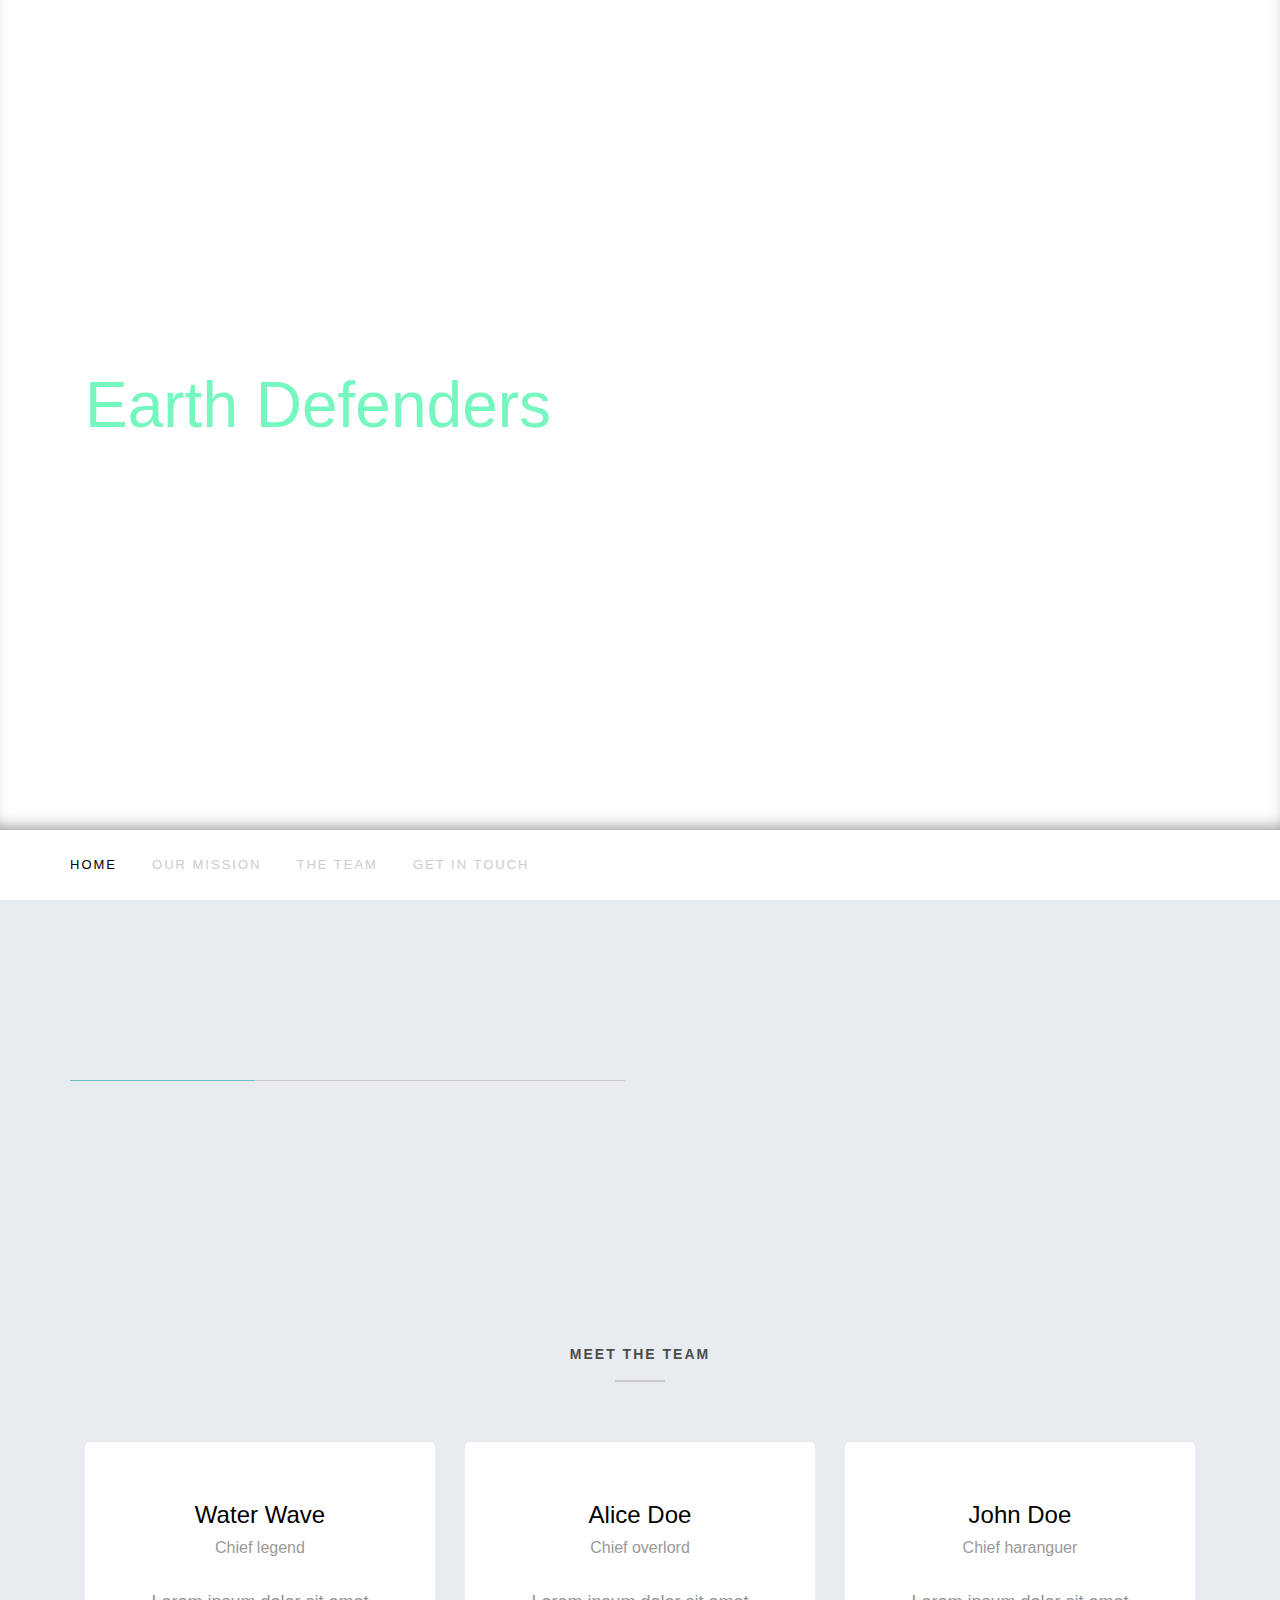
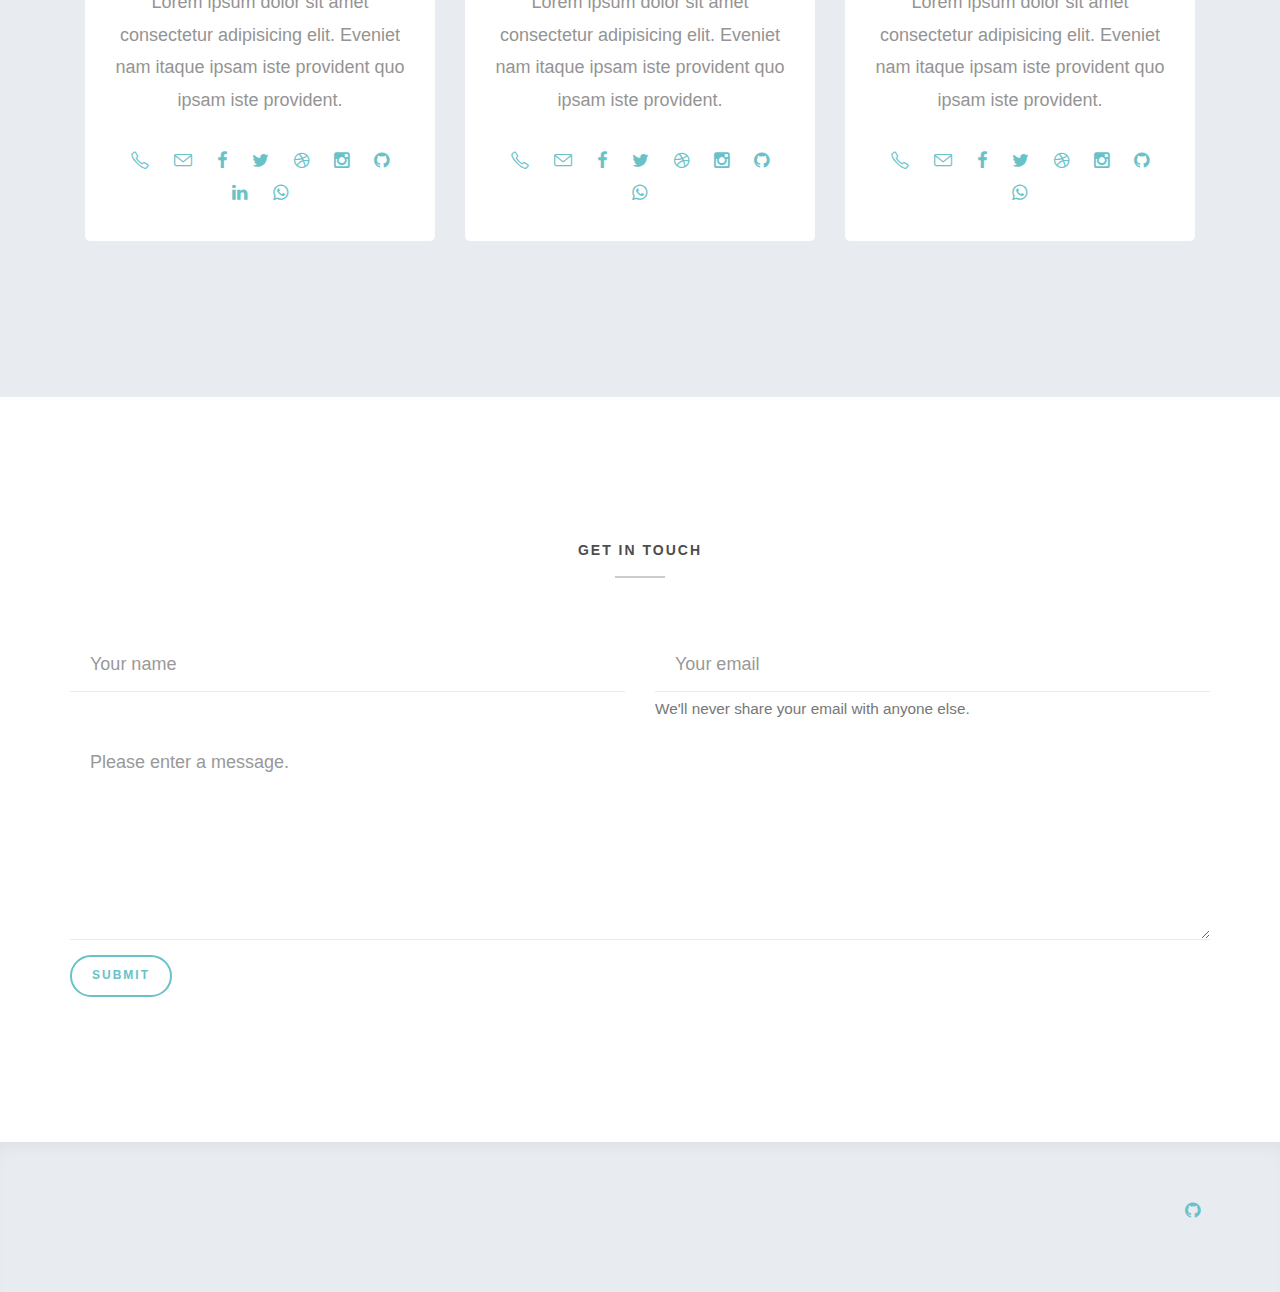
==== commit a8afd2ea: "update" ====
--- a/docs/index.html
+++ b/docs/index.html
@@ -5,7 +5,7 @@
 
 <html>
   <head>
-	<meta name="generator" content="Hugo 0.50" />
+	<meta name="generator" content="Hugo 0.68.3" />
     <meta charset="utf-8">
 <meta http-equiv="X-UA-Compatible" content="IE=edge">
 <title> Earth Defenders</title>
@@ -30,9 +30,9 @@
 
 <meta name="og:site_name" content="Earth Defenders">
 <meta name="og:title" content="Earth Defenders">
-<meta name="og:url" content="https://goearthdefenders.org/">
+<meta name="og:url" content="/">
 <meta name="twitter:title" content="Earth Defenders" />
-<meta name="twitter:url" content="https://goearthdefenders.org/" />
+<meta name="twitter:url" content="/" />
 <meta name="twitter:card" content="" />
 
 
@@ -60,13 +60,13 @@
     <div class="fh5co-page">
       <div id="fh5co-container">
 	
-	<div id="fh5co-home" class="js-fullheight-home" data-section="home" style="background-image: url(https://goearthdefenders.org/images/hero_bg.jpg);" data-stellar-background-ratio="0.5">
+	<div id="fh5co-home" class="js-fullheight-home" data-section="home" style="background-image: url(/images/modis_wonderglobe_lrg.jpg);" data-stellar-background-ratio="0.5">
   <div class="container">
     <div class="col-md-6">
       <div class="js-fullheight-home fh5co-copy">
 	<div class="js-fullheight-home fh5co-copy-inner">
-	  <h1>Create awesome things for better web</h1>
-	  <h2>Lovingly hand-crafted by the fine folks at <a href="http://freehtml5.co/">FreeHTML5.co</a></h2>
+	  <h1>Earth Defenders</h1>
+	  <h2></h2>
 	</div>
       </div>
     </div>
@@ -86,8 +86,6 @@
 	
 
 	
-	<a href="#" data-nav-section="services">Services</a>
-	
 
 	
 	<a href="#" data-nav-section="team">The Team</a>
@@ -113,15 +111,15 @@
 	<ul class="fh5co-tabs fh5co-three">
 	  
 	  <li class="active">
-	    <a href="#" data-tab=marketing>Marketing</a>
+	    <a href="#" data-tab=marketing></a>
 	  </li>
 	  
 	  <li>
-	    <a href="#" data-tab=analysis>Resources</a>
+	    <a href="#" data-tab=analysis></a>
 	  </li>
 	  
 	  <li>
-	    <a href="#" data-tab=strategy>Strategy</a>
+	    <a href="#" data-tab=strategy></a>
 	  </li>
 	  
 	</ul>
@@ -130,25 +128,22 @@
 	
 	<div class="fh5co-tab-content active" data-tab-content=marketing>
 	
-	  <h2>Lorem ipsum dolor sit amet consectetur adipisicing elit. Ratione voluptate laborum sapiente officiis molestiaea.</h2>
-	  <p>Lorem ipsum dolor sit amet, consectetur adipisicing elit. Repudiandae aliquid aperiam eveniet officia molestiae temporibus beatae dolores dignissimos aspernatur eius doloremque ad, eaque pariatur, repellendus illum, nostrum velit necessitatibus molestias.</p><ul class='checked'><li>Web Development</li><li>User Interface Experts</li><li>Pixel Perfect Design</li></ul><p><a href='#' class='btn btn-primary btn-outline fh5co-content-nav' data-nav-section='contact'>Get In Touch</a></p>
-
+	  <h2></h2>
+	  
 	</div>
 	
 	
 	<div class="fh5co-tab-content" data-tab-content=analysis>
 	
-	  <h2>Quam quasi illum expedita dicta nemo fugit reprehenderit similique! Corporis praesentium magnam sequi.</h2>
-	  <p>Lorem ipsum dolor sit amet, consectetur adipisicing elit. Nulla explicabo, molestiae eaque fugiat dolores est esse, doloremque placeat assumenda corrupti officia dolorum. Sunt saepe ut, explicabo consectetur, nostrum illo est.</p><ul class='checked'><li>Free HTML5 Templates</li><li>Free Bootstrap Templates</li><li>Free HTML5 Bootstrap Templates</li></ul><p><a href='#' class='btn btn-primary btn-outline fh5co-content-nav' data-nav-section='contact'>Get In Touch</a></p>
-
+	  <h2></h2>
+	  
 	</div>
 	
 	
 	<div class="fh5co-tab-content" data-tab-content=strategy>
 	
-	  <h2>Magnam iste obcaecati illo laboriosam amet. Dignissimos sed quis voluptatum corporis adipisci amet.</h2>
-	  <p>Lorem ipsum dolor sit amet, consectetur adipisicing elit. Distinctio dolore illum expedita placeat debitis, dignissimos obcaecati et modi. Possimus id dicta consequuntur veritatis, reiciendis at expedita voluptate sint distinctio eligendi!</p><ul class='checked'><li>Web Development</li><li>User Interface Experts</li><li>Pixel Perfect Design</li></ul><p><a href='#' class='btn btn-primary btn-outline fh5co-content-nav' data-nav-section='contact'>Get In Touch</a></p>
-
+	  <h2></h2>
+	  
 	</div>
 	
 
@@ -163,13 +158,13 @@
     <div class="fh5co-grid">
       
       
-      <div class="fh5co-grid-item" style="background-image: url(https://goearthdefenders.org/images/img_3.jpg);"></div>
-      
-      <div class="fh5co-grid-item" style="background-image: url(https://goearthdefenders.org/images/img_2.jpg);"></div>
-      
-      <div class="fh5co-grid-item" style="background-image: url(https://goearthdefenders.org/images/img_1.jpg);"></div>
-      
-      <div class="fh5co-grid-item" style="background-image: url(https://goearthdefenders.org/images/img_4.jpg);"></div>
+      <div class="fh5co-grid-item" style="background-image: url(/images/img_3.jpg);"></div>
+      
+      <div class="fh5co-grid-item" style="background-image: url(/images/img_2.jpg);"></div>
+      
+      <div class="fh5co-grid-item" style="background-image: url(/images/img_1.jpg);"></div>
+      
+      <div class="fh5co-grid-item" style="background-image: url(/images/img_4.jpg);"></div>
       
       
       
@@ -180,178 +175,7 @@
 	
 	
 	
-	<div id="fh5co-services" data-section="services">
-  
-  
-  <div class="fh5co-video"><a href="https://vimeo.com/channels/staffpicks/93951774" class="popup-vimeo"><i class="icon-play2"></i></a> <span>Watch video</span></div>
-  
-  <div class="container">
-    <div class="col-md-6 col-md-offset-3 text-center fh5co-heading">
-      <h2>Our Services</h2>
-      <p>Lorem ipsum dolor sit amet consectetur adipisicing elit. Eveniet nam itaque ipsam iste provident quo ipsam iste provident.</p>
-    </div>
-    
-    
-    <div class="col-md-4">
-      <div class="service">
-	<div class="icon"><i class=icon-present></i></div>
-	<h3>Web Development</h3>
-	<p>Lorem ipsum dolor sit amet consectetur adipisicing elit. Eveniet nam itaque ipsam iste provident quo ipsam iste provident.</p>
-      </div>
-    </div>
-    
-    <div class="col-md-4">
-      <div class="service">
-	<div class="icon"><i class=icon-eye></i></div>
-	<h3>Retina Ready</h3>
-	<p>Lorem ipsum dolor sit amet consectetur adipisicing elit. Eveniet nam itaque ipsam iste provident quo ipsam iste provident.</p>
-      </div>
-    </div>
-    
-    <div class="col-md-4">
-      <div class="service">
-	<div class="icon"><i class=icon-paper-plane></i></div>
-	<h3>Light Speed</h3>
-	<p>Lorem ipsum dolor sit amet consectetur adipisicing elit. Eveniet nam itaque ipsam iste provident quo ipsam iste provident.</p>
-      </div>
-    </div>
-    
-    <div class="col-md-4">
-      <div class="service">
-	<div class="icon"><i class=icon-pencil></i></div>
-	<h3>Copyrighting</h3>
-	<p>Lorem ipsum dolor sit amet consectetur adipisicing elit. Eveniet nam itaque ipsam iste provident quo ipsam iste provident.</p>
-      </div>
-    </div>
-    
-    <div class="col-md-4">
-      <div class="service">
-	<div class="icon"><i class=icon-rocket></i></div>
-	<h3>Load Fast</h3>
-	<p>Lorem ipsum dolor sit amet consectetur adipisicing elit. Eveniet nam itaque ipsam iste provident quo ipsam iste provident.</p>
-      </div>
-    </div>
-    
-    <div class="col-md-4">
-      <div class="service">
-	<div class="icon"><i class=icon-support></i></div>
-	<h3>Customer Support</h3>
-	<p>Lorem ipsum dolor sit amet consectetur adipisicing elit. Eveniet nam itaque ipsam iste provident quo ipsam iste provident.</p>
-      </div>
-    </div>
-    
-    
-    <div class="col-md-12 text-center">
-      <p><a href="#" class="btn btn-primary btn-outline fh5co-content-nav" data-nav-section="contact">Get In Touch</a></p>
-    </div>
-    
-  </div>
-  
-</div> 
-
-	
-	
-	
-	<div id="fh5co-gallery">
-  
-  <a href="https://goearthdefenders.org/images/img_1.jpg" class="fh5co-item image-popup" style="background-image: url(https://goearthdefenders.org/images/img_1.jpg)">
-    <div class="fh5co-overlay"></div>
-    <div class="fh5co-copy">
-      <div class="fh5co-copy-inner">
-	<h2>Consectetur adipisicing</h2>
-	
-	<h3>Web Design</h3>
-	
-      </div>
-    </div>
-  </a>
-  
-  <a href="https://goearthdefenders.org/images/img_2.jpg" class="fh5co-item image-popup" style="background-image: url(https://goearthdefenders.org/images/img_2.jpg)">
-    <div class="fh5co-overlay"></div>
-    <div class="fh5co-copy">
-      <div class="fh5co-copy-inner">
-	<h2>Consectetur adipisicing</h2>
-	
-	<h3>Web Design</h3>
-	
-      </div>
-    </div>
-  </a>
-  
-  <a href="https://goearthdefenders.org/images/img_3.jpg" class="fh5co-item image-popup" style="background-image: url(https://goearthdefenders.org/images/img_3.jpg)">
-    <div class="fh5co-overlay"></div>
-    <div class="fh5co-copy">
-      <div class="fh5co-copy-inner">
-	<h2>Consectetur adipisicing</h2>
-	
-	<h3>Web Design</h3>
-	
-      </div>
-    </div>
-  </a>
-  
-  <a href="https://goearthdefenders.org/images/img_2.jpg" class="fh5co-item image-popup" style="background-image: url(https://goearthdefenders.org/images/img_2.jpg)">
-    <div class="fh5co-overlay"></div>
-    <div class="fh5co-copy">
-      <div class="fh5co-copy-inner">
-	<h2>Consectetur adipisicing</h2>
-	
-	<h3>Web Design</h3>
-	
-      </div>
-    </div>
-  </a>
-  
-  <a href="https://goearthdefenders.org/images/img_3.jpg" class="fh5co-item image-popup" style="background-image: url(https://goearthdefenders.org/images/img_3.jpg)">
-    <div class="fh5co-overlay"></div>
-    <div class="fh5co-copy">
-      <div class="fh5co-copy-inner">
-	<h2>Consectetur adipisicing</h2>
-	
-	<h3>Web Design</h3>
-	
-      </div>
-    </div>
-  </a>
-  
-  <a href="https://goearthdefenders.org/images/img_2.jpg" class="fh5co-item image-popup" style="background-image: url(https://goearthdefenders.org/images/img_2.jpg)">
-    <div class="fh5co-overlay"></div>
-    <div class="fh5co-copy">
-      <div class="fh5co-copy-inner">
-	<h2>Consectetur adipisicing</h2>
-	
-	<h3>Web Design</h3>
-	
-      </div>
-    </div>
-  </a>
-  
-  <a href="https://goearthdefenders.org/images/img_3.jpg" class="fh5co-item image-popup" style="background-image: url(https://goearthdefenders.org/images/img_3.jpg)">
-    <div class="fh5co-overlay"></div>
-    <div class="fh5co-copy">
-      <div class="fh5co-copy-inner">
-	<h2>Consectetur adipisicing</h2>
-	
-	<h3>Web Design</h3>
-	
-      </div>
-    </div>
-  </a>
-  
-  <a href="https://goearthdefenders.org/images/img_4.jpg" class="fh5co-item image-popup" style="background-image: url(https://goearthdefenders.org/images/img_4.jpg)">
-    <div class="fh5co-overlay"></div>
-    <div class="fh5co-copy">
-      <div class="fh5co-copy-inner">
-	<h2>Consectetur adipisicing</h2>
-	
-	<h3>Web Design</h3>
-	
-      </div>
-    </div>
-  </a>
-  
-</div> 
-
+	
 	
 	
 	
@@ -360,13 +184,13 @@
     
     <div class="col-md-6 col-md-offset-3 text-center fh5co-heading">
       <h2>Meet The Team</h2>
-      <p>Lorem ipsum dolor sit amet consectetur adipisicing elit. Eveniet nam itaque ipsam iste provident quo ipsam iste provident.</p>
+      <p></p>
     </div>
     
     <div class="col-md-4 col-xs-12">
       <div class="person">
-	<img src="https://goearthdefenders.org/images/person1.jpg" alt="" class="img-responsive">
-	<h3>Jean Doe</h3>
+	<img src="/images/IMG_0844.png" alt="" class="img-responsive">
+	<h3>Water Wave</h3>
 	<h4>Chief legend</h4>
 	<p>Lorem ipsum dolor sit amet consectetur adipisicing elit. Eveniet nam itaque ipsam iste provident quo ipsam iste provident.</p>
 	<ul class="social">
@@ -403,7 +227,7 @@
     
     <div class="col-md-4 col-xs-12">
       <div class="person">
-	<img src="https://goearthdefenders.org/images/person2.jpg" alt="" class="img-responsive">
+	<img src="/images/person2.jpg" alt="" class="img-responsive">
 	<h3>Alice Doe</h3>
 	<h4>Chief overlord</h4>
 	<p>Lorem ipsum dolor sit amet consectetur adipisicing elit. Eveniet nam itaque ipsam iste provident quo ipsam iste provident.</p>
@@ -439,7 +263,7 @@
     
     <div class="col-md-4 col-xs-12">
       <div class="person">
-	<img src="https://goearthdefenders.org/images/person3.jpg" alt="" class="img-responsive">
+	<img src="/images/person3.jpg" alt="" class="img-responsive">
 	<h3>John Doe</h3>
 	<h4>Chief haranguer</h4>
 	<p>Lorem ipsum dolor sit amet consectetur adipisicing elit. Eveniet nam itaque ipsam iste provident quo ipsam iste provident.</p>
@@ -485,7 +309,7 @@
     <div class="col-md-6 col-md-offset-3 text-center fh5co-heading">
       
       <h2>Get In Touch</h2>
-      <p>Lorem ipsum dolor sit amet consectetur adipisicing elit. Eveniet nam itaque ipsam iste provident quo ipsam iste provident.</p>
+      <p></p>
       
     </div>
     <form name="contact-form" netlify-honeypot="_gotcha" action="thank-you" netlify>
@@ -535,27 +359,17 @@
     <div class="row">
       
       <div class="col-md-6">
-	<small>&copy; 2016 Free HTML5 Template. All Rights Reserved. <br> Designed by <a href='http://freehtml5.co/' target='_blank'>FreeHTML5.co</a> Demo Images: <a href='http://pexels.com/' target='_blank'>Pexels</a><br>Hugo port by <a href='https://github.com/SteveLane/' target='_blank'>SteveLane</a></small>
+	
       </div>
       <div class="col-md-6">
 	<ul class="fh5co-social">
 	  
-	  <li><a href="#"><i class="icon-github"></i></a></li>
-	  
-	  
-	  <li><a href="#"><i class="icon-twitter"></i></a></li>
-	  
-	  
-	  <li><a href="#"><i class="icon-facebook"></i></a></li>
-	  
-	  
-	  <li><a href="#"><i class="icon-vine"></i></a></li>
-	  
-	  
-	  <li><a href="#"><i class="icon-linkedin"></i></a></li>
-	  
-	  
-	  <li><a href="#"><i class="icon-instagram"></i></a></li>
+	  <li><a href="https://github.com/earthdefenders/"><i class="icon-github"></i></a></li>
+	  
+	  
+	  
+	  
+	  
 	  
 	</ul>
       </div>
--- a/docs/css/style.css
+++ b/docs/css/style.css
@@ -221,8 +221,8 @@
   padding: 0;
 }
 #fh5co-home .fh5co-copy-inner h1 {
-  color: #fff;
-  font-size: 55px;
+  color: #76F7BF; /* #fff; */
+  font-size: 64px; /* 55px; */
   margin-bottom: 20px;
   line-height: 1.2;
   font-weight: 300;
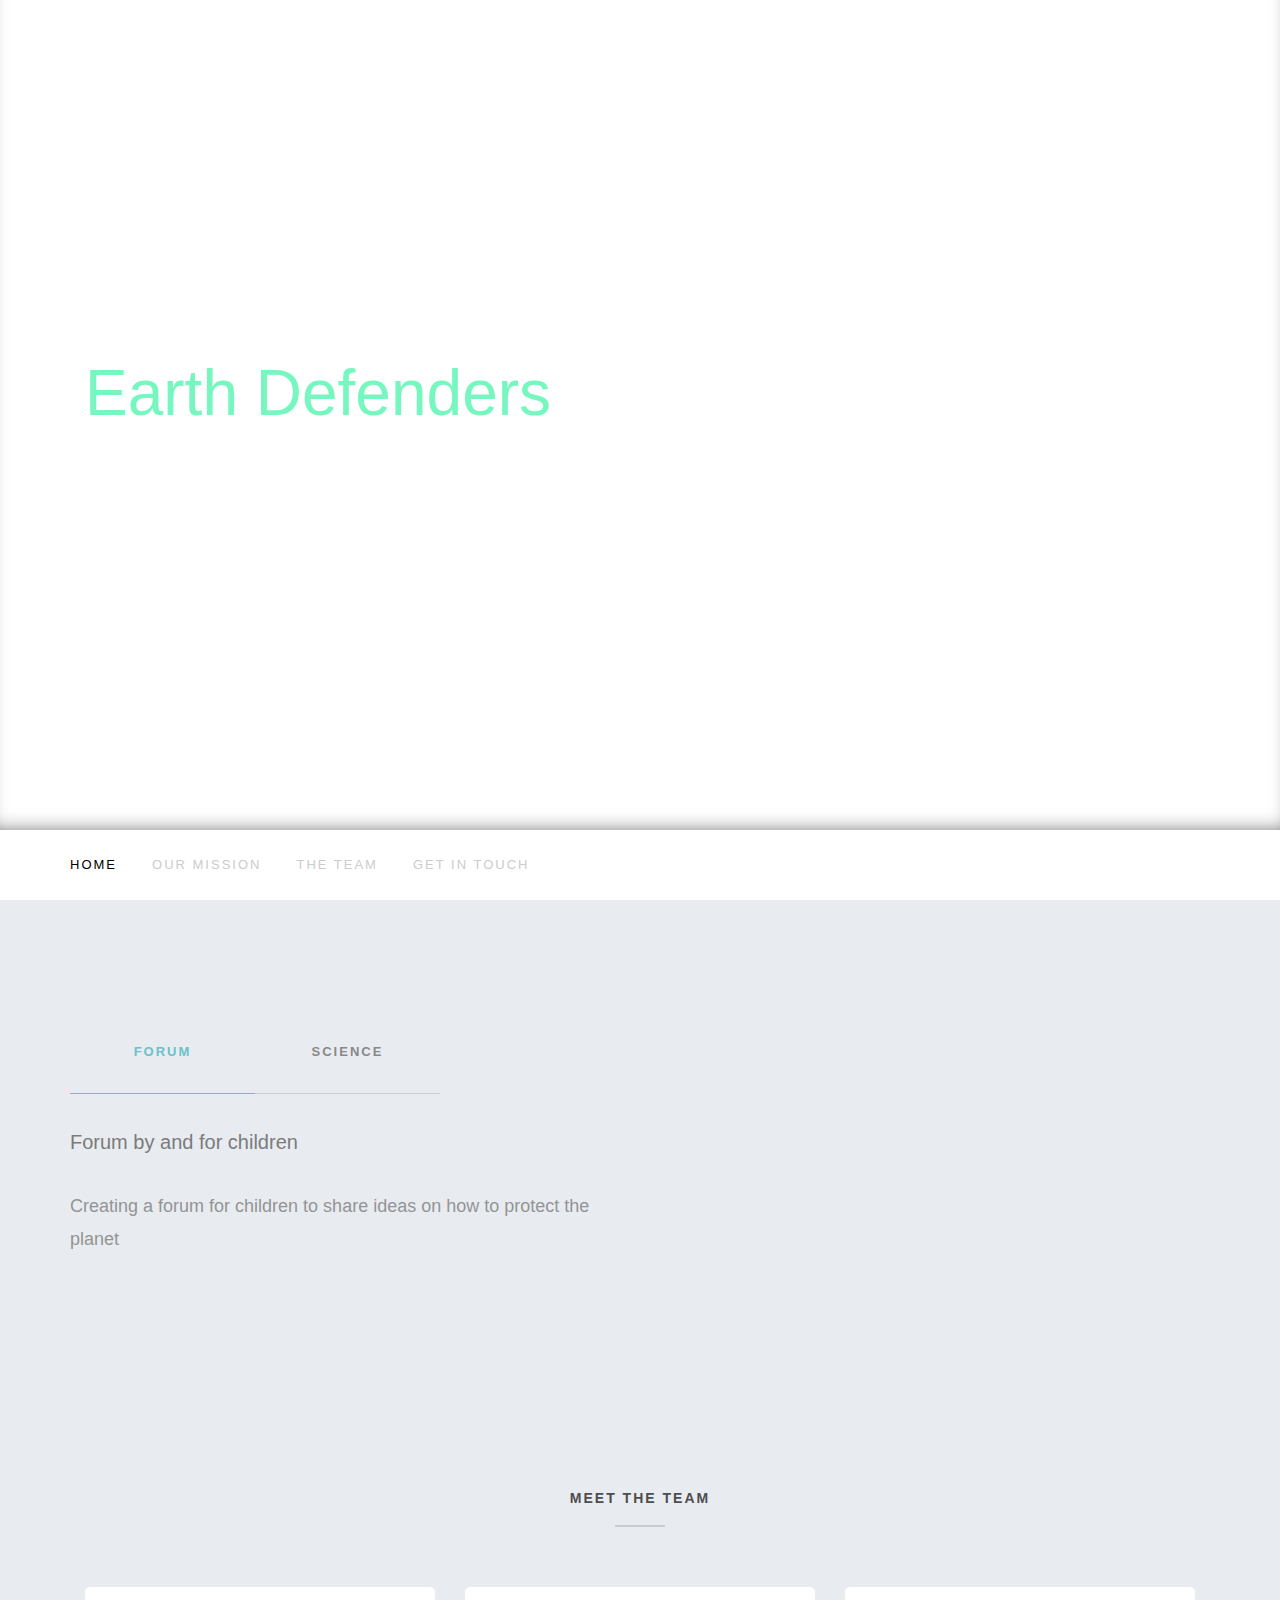
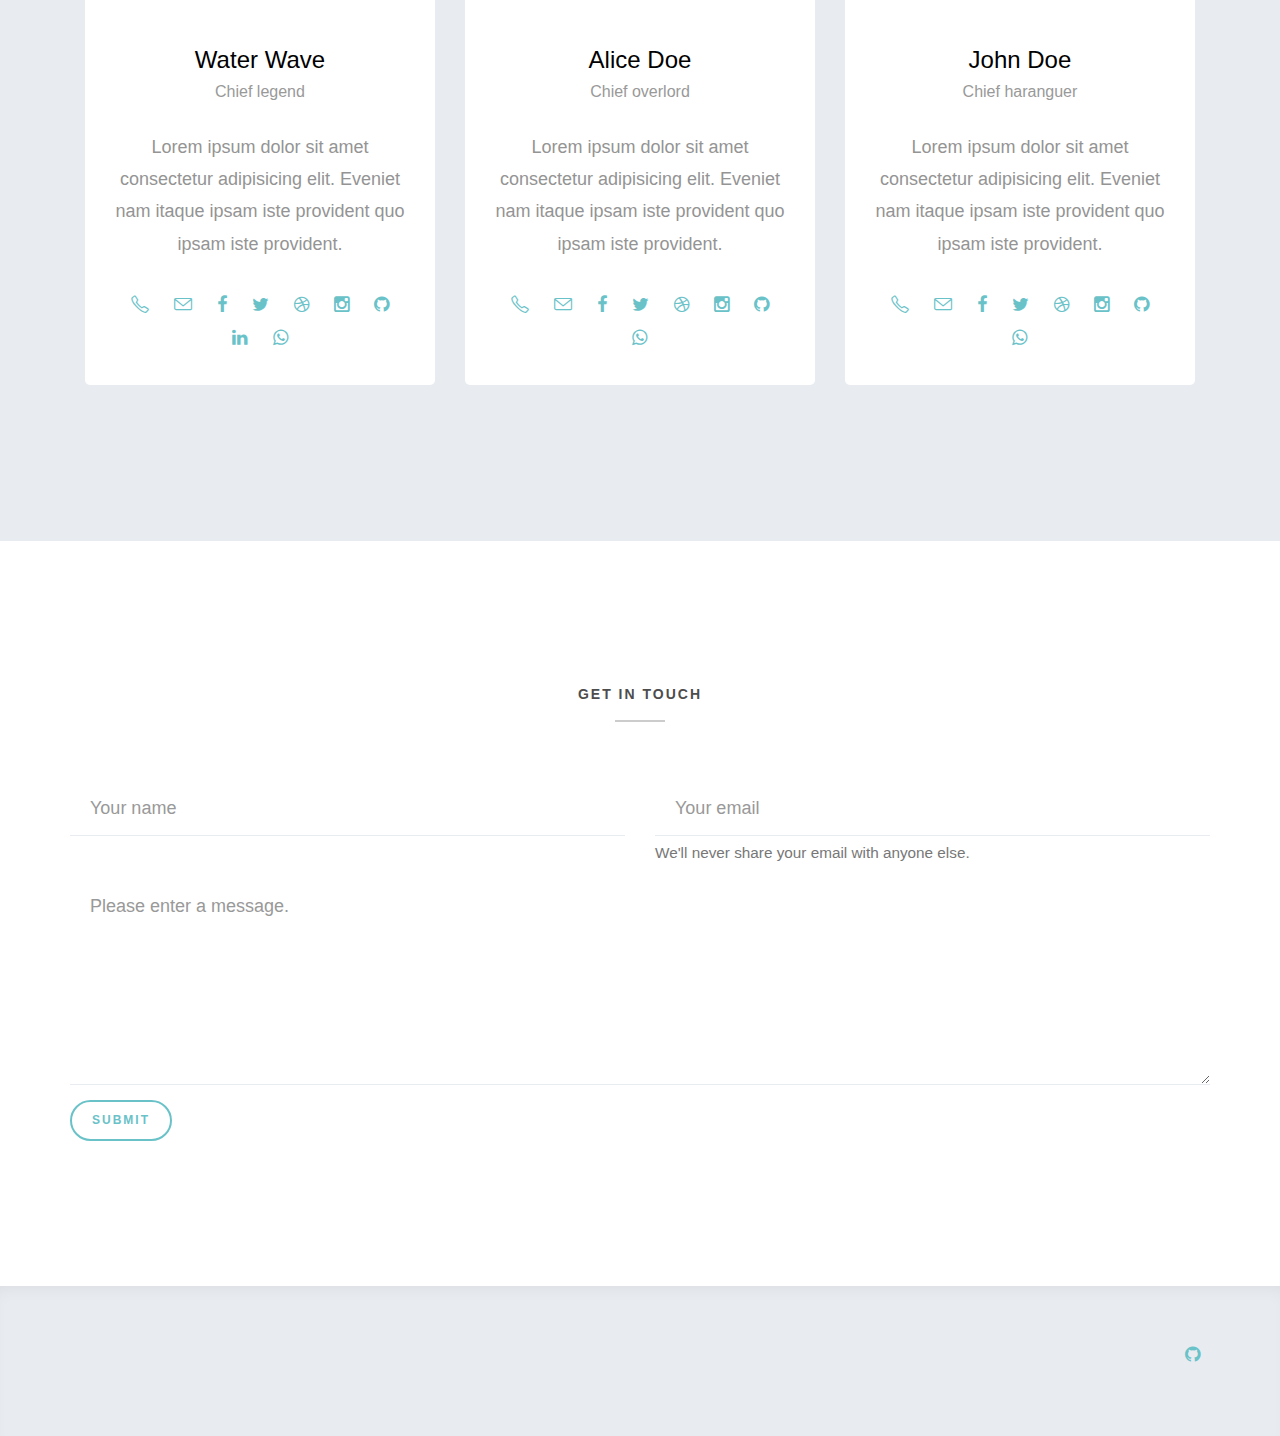
==== commit 3d8fa3b7: "update site" ====
--- a/docs/index.html
+++ b/docs/index.html
@@ -66,7 +66,7 @@
       <div class="js-fullheight-home fh5co-copy">
 	<div class="js-fullheight-home fh5co-copy-inner">
 	  <h1>Earth Defenders</h1>
-	  <h2></h2>
+	  <h2>Children doing our part to help the planet</h2>
 	</div>
       </div>
     </div>
@@ -111,39 +111,28 @@
 	<ul class="fh5co-tabs fh5co-three">
 	  
 	  <li class="active">
-	    <a href="#" data-tab=marketing></a>
+	    <a href="#" data-tab=forum>Forum</a>
 	  </li>
 	  
 	  <li>
-	    <a href="#" data-tab=analysis></a>
+	    <a href="#" data-tab=science>Science</a>
 	  </li>
 	  
-	  <li>
-	    <a href="#" data-tab=strategy></a>
-	  </li>
-	  
-	</ul>
-
-	
-	
-	<div class="fh5co-tab-content active" data-tab-content=marketing>
-	
-	  <h2></h2>
-	  
-	</div>
-	
-	
-	<div class="fh5co-tab-content" data-tab-content=analysis>
-	
-	  <h2></h2>
-	  
-	</div>
-	
-	
-	<div class="fh5co-tab-content" data-tab-content=strategy>
-	
-	  <h2></h2>
-	  
+	</ul>
+
+	
+	
+	<div class="fh5co-tab-content active" data-tab-content=forum>
+	
+	  <h2>Forum by and for children</h2>
+	  Creating a forum for children to share ideas on how to protect the planet
+	</div>
+	
+	
+	<div class="fh5co-tab-content" data-tab-content=science>
+	
+	  <h2>Information for children</h2>
+	  Making scientific information about the planet accessible to children
 	</div>
 	
 
@@ -158,13 +147,9 @@
     <div class="fh5co-grid">
       
       
-      <div class="fh5co-grid-item" style="background-image: url(/images/img_3.jpg);"></div>
+      <div class="fh5co-grid-item" style="background-image: url(/images/forum.png);"></div>
       
       <div class="fh5co-grid-item" style="background-image: url(/images/img_2.jpg);"></div>
-      
-      <div class="fh5co-grid-item" style="background-image: url(/images/img_1.jpg);"></div>
-      
-      <div class="fh5co-grid-item" style="background-image: url(/images/img_4.jpg);"></div>
       
       
       
